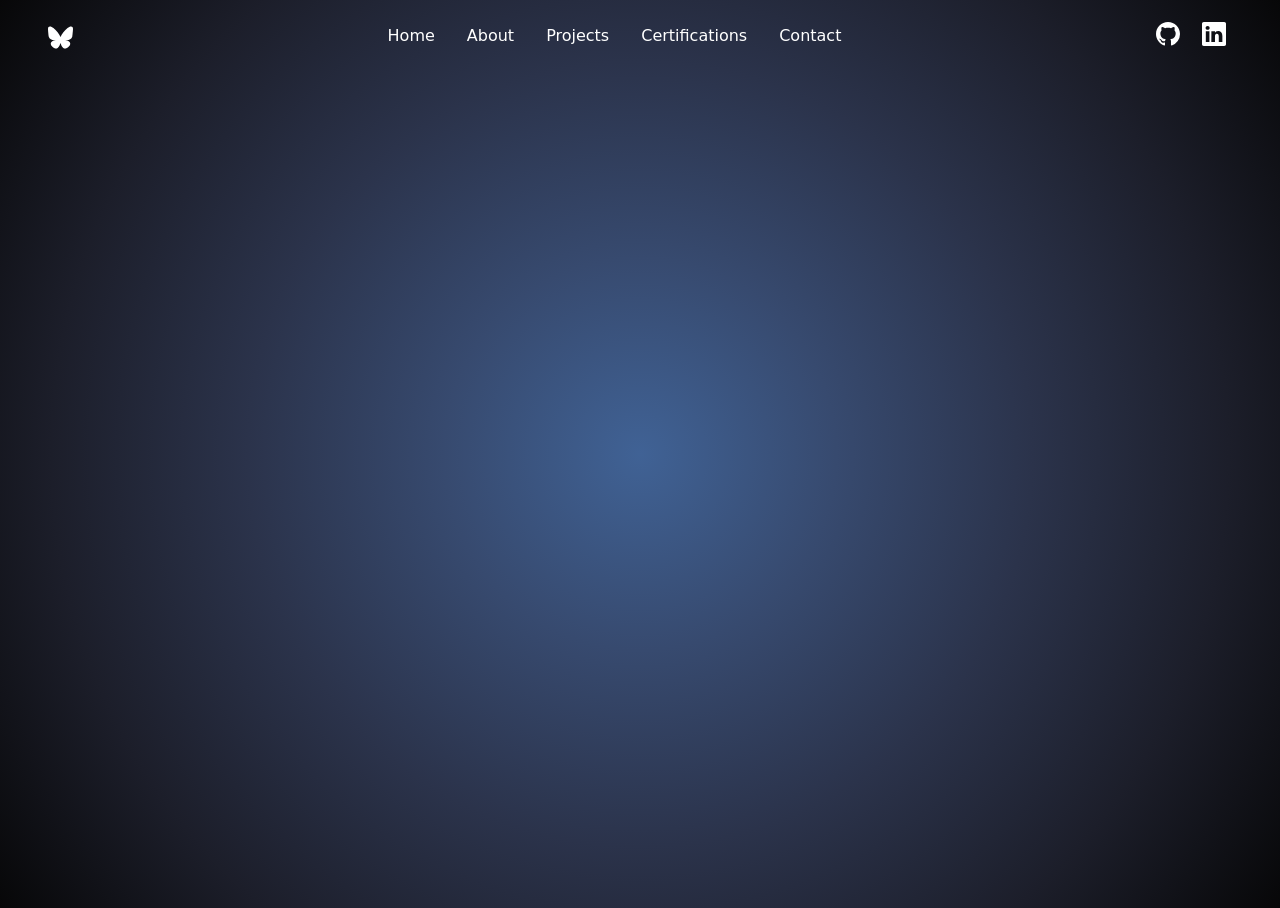
==== index.html @ 7c345d94 "created navbar" ====
<!DOCTYPE html>
<html lang="en">
<head>
    <meta charset="UTF-8">
    <meta name="viewport" content="width=device-width, initial-scale=1.0">
    <title>Personal Portfolio</title>
    <link href="https://cdn.jsdelivr.net/npm/bootstrap@5.3.8/dist/css/bootstrap.min.css" rel="stylesheet" integrity="sha384-sRIl4kxILFvY47J16cr9ZwB07vP4J8+LH7qKQnuqkuIAvNWLzeN8tE5YBujZqJLB" crossorigin="anonymous">
    <link rel="stylesheet" href="./css/styles.css">

    <link rel="preconnect" href="https://fonts.googleapis.com">
    <link rel="preconnect" href="https://fonts.gstatic.com" crossorigin>
    <link href="https://fonts.googleapis.com/css2?family=Playfair+Display:ital,wght@0,400..900;1,400..900&display=swap" rel="stylesheet">
</head>
<body>
    <!-- NAVBAR -->
    <nav class="navbar navbar-expand-lg sticky-top mt-1 mt-lg-2">
        <div class="container-fluid p-0">
            <a class="navbar-brand m-0 p-0 order-lg-1 butterfly-icon ms-3 ms-lg-5" href="index.html">
                <svg xmlns="http://www.w3.org/2000/svg" width="25" height="25" fill="currentColor" class="bi bi-bluesky icon" viewBox="0 0 16 16">
                    <path d="M3.468 1.948C5.303 3.325 7.276 6.118 8 7.616c.725-1.498 2.698-4.29 4.532-5.668C13.855.955 16 .186 16 2.632c0 .489-.28 4.105-.444 4.692-.572 2.04-2.653 2.561-4.504 2.246 3.236.551 4.06 2.375 2.281 4.2-3.376 3.464-4.852-.87-5.23-1.98-.07-.204-.103-.3-.103-.218 0-.081-.033.014-.102.218-.379 1.11-1.855 5.444-5.231 1.98-1.778-1.825-.955-3.65 2.28-4.2-1.85.315-3.932-.205-4.503-2.246C.28 6.737 0 3.12 0 2.632 0 .186 2.145.955 3.468 1.948"/>
                </svg>
            </a>

            <!-- navbar btn for mobile view -->
            <button class="navbar-toggler order-1 order-lg-0 border-0" type="button" data-bs-toggle="offcanvas" data-bs-target="#mobileNav" aria-controls="mobileNav" aria-label="Toggle navigation">
                <span class="navbar-toggler-icon"></span>
            </button>

            <div class="tabs order-lg-2 d-none d-lg-flex">
                <ul class="nav justify-content-center">
                    <li class="nav-item">
                        <a class="nav-link text-white" href="#">Home</a>
                    </li>
                    <li class="nav-item">
                        <a class="nav-link text-white" href="#about">About</a>
                    </li>
                    <li class="nav-item">
                        <a class="nav-link text-white" href="#project">Projects</a>
                    </li>
                    <li class="nav-item">
                        <a class="nav-link text-white" href="#contact">Certifications</a>
                    </li>
                    <li class="nav-item">
                        <a class="nav-link text-white" href="#contact">Contact</a>
                    </li>
                </ul>
            </div>

            <div class="socials-icon d-none d-lg-flex order-lg-3 me-5 gap-3">
                <a href="https://github.com/selfiirawan" class="navbar-brand m-0 p-0">
                    <svg xmlns="http://www.w3.org/2000/svg" width="30" height="30" fill="currentColor" class="bi bi-github icon" viewBox="0 0 20 20">
                            <path d="M8 0C3.58 0 0 3.58 0 8c0 3.54 2.29 6.53 5.47 7.59.4.07.55-.17.55-.38 0-.19-.01-.82-.01-1.49-2.01.37-2.53-.49-2.69-.94-.09-.23-.48-.94-.82-1.13-.28-.15-.68-.52-.01-.53.63-.01 1.08.58 1.23.82.72 1.21 1.87.87 2.33.66.07-.52.28-.87.51-1.07-1.78-.2-3.64-.89-3.64-3.95 0-.87.31-1.59.82-2.15-.08-.2-.36-1.02.08-2.12 0 0 .67-.21 2.2.82.64-.18 1.32-.27 2-.27s1.36.09 2 .27c1.53-1.04 2.2-.82 2.2-.82.44 1.1.16 1.92.08 2.12.51.56.82 1.27.82 2.15 0 3.07-1.87 3.75-3.65 3.95.29.25.54.73.54 1.48 0 1.07-.01 1.93-.01 2.2 0 .21.15.46.55.38A8.01 8.01 0 0 0 16 8c0-4.42-3.58-8-8-8"/>
                    </svg>
                </a>
                <a href="http://linkedin.com/in/selfi-ardi-irawan-1556332b1" class="navbar-brand m-0 p-0">
                    <svg xmlns="http://www.w3.org/2000/svg" width="30" height="30" fill="currentColor" class="bi bi-linkedin icon" viewBox="0 0 20 20">
                        <path d="M0 1.146C0 .513.526 0 1.175 0h13.65C15.474 0 16 .513 16 1.146v13.708c0 .633-.526 1.146-1.175 1.146H1.175C.526 16 0 15.487 0 14.854zm4.943 12.248V6.169H2.542v7.225zm-1.2-8.212c.837 0 1.358-.554 1.358-1.248-.015-.709-.52-1.248-1.342-1.248S2.4 3.226 2.4 3.934c0 .694.521 1.248 1.327 1.248zm4.908 8.212V9.359c0-.216.016-.432.08-.586.173-.431.568-.878 1.232-.878.869 0 1.216.662 1.216 1.634v3.865h2.401V9.25c0-2.22-1.184-3.252-2.764-3.252-1.274 0-1.845.7-2.165 1.193v.025h-.016l.016-.025V6.169h-2.4c.03.678 0 7.225 0 7.225z"/>
                    </svg>
                </a>
            </div>
        </div>
    </nav>

    <!-- mobile responsive nav -->
    <div class="container">
        <div class="offcanvas offcanvas-end " id="mobileNav" aria-labelledby="mobileNavLabel">
            <div class="offcanvas-body">
                <ul class="mobile-nav navbar-nav ms-2 mt-4">
                    <li class="nav-item">
                        <a href="#" class="nav-link">Home</a>
                    </li>
                    <li class="nav-item">
                        <a href="#about" class="nav-link">About</a>
                    </li>
                    <li class="nav-item">
                        <a href="#project" class="nav-link">Projects</a>
                    </li>
                    <li class="nav-item">
                        <a href="#certificates" class="nav-link">Certifications</a>
                    </li>
                    <li class="nav-item">
                        <a href="#contact" class="nav-link">Contact</a>
                    </li>
                </ul>

                <div class="socials-mobile ms-2 mt-4">
                    <a href="https://github.com/selfiirawan" class="navbar-brand m-0 p-0 me-2">
                        <svg xmlns="http://www.w3.org/2000/svg" width="30" height="30" fill="currentColor" class="bi bi-github icon" viewBox="0 0 20 20">
                                <path d="M8 0C3.58 0 0 3.58 0 8c0 3.54 2.29 6.53 5.47 7.59.4.07.55-.17.55-.38 0-.19-.01-.82-.01-1.49-2.01.37-2.53-.49-2.69-.94-.09-.23-.48-.94-.82-1.13-.28-.15-.68-.52-.01-.53.63-.01 1.08.58 1.23.82.72 1.21 1.87.87 2.33.66.07-.52.28-.87.51-1.07-1.78-.2-3.64-.89-3.64-3.95 0-.87.31-1.59.82-2.15-.08-.2-.36-1.02.08-2.12 0 0 .67-.21 2.2.82.64-.18 1.32-.27 2-.27s1.36.09 2 .27c1.53-1.04 2.2-.82 2.2-.82.44 1.1.16 1.92.08 2.12.51.56.82 1.27.82 2.15 0 3.07-1.87 3.75-3.65 3.95.29.25.54.73.54 1.48 0 1.07-.01 1.93-.01 2.2 0 .21.15.46.55.38A8.01 8.01 0 0 0 16 8c0-4.42-3.58-8-8-8"/>
                        </svg>
                    </a>
                    <a href="http://linkedin.com/in/selfi-ardi-irawan-1556332b1" class="navbar-brand m-0 p-0">
                        <svg xmlns="http://www.w3.org/2000/svg" width="30" height="30" fill="currentColor" class="bi bi-linkedin icon" viewBox="0 0 20 20">
                            <path d="M0 1.146C0 .513.526 0 1.175 0h13.65C15.474 0 16 .513 16 1.146v13.708c0 .633-.526 1.146-1.175 1.146H1.175C.526 16 0 15.487 0 14.854zm4.943 12.248V6.169H2.542v7.225zm-1.2-8.212c.837 0 1.358-.554 1.358-1.248-.015-.709-.52-1.248-1.342-1.248S2.4 3.226 2.4 3.934c0 .694.521 1.248 1.327 1.248zm4.908 8.212V9.359c0-.216.016-.432.08-.586.173-.431.568-.878 1.232-.878.869 0 1.216.662 1.216 1.634v3.865h2.401V9.25c0-2.22-1.184-3.252-2.764-3.252-1.274 0-1.845.7-2.165 1.193v.025h-.016l.016-.025V6.169h-2.4c.03.678 0 7.225 0 7.225z"/>
                        </svg>
                    </a>
                </div>
            </div>
        </div>
    </div>

    <script src="https://cdn.jsdelivr.net/npm/bootstrap@5.3.8/dist/js/bootstrap.bundle.min.js" integrity="sha384-FKyoEForCGlyvwx9Hj09JcYn3nv7wiPVlz7YYwJrWVcXK/BmnVDxM+D2scQbITxI" crossorigin="anonymous"></script>
</body>
</html>
---- css/styles.css ----
body {
    height: 100vh;
    margin: 0;
    background-image: radial-gradient(circle, #406295, #374a6f, #2b334b, #1c1e2a, #070708);
}

/* navbar */
.icon {
    color: white;
}

.offcanvas-end {
    width: 250px !important;
    background-color: rgba(223, 224, 228, 0);
}

.navbar-toggler:focus {
    box-shadow: none;
}

.mobile-nav {
    color: white;
}

.mobile-nav a:hover {
    display: inline-block;
    border-bottom: 1px solid white;
}

.mobile-nav, .socials-mobile, .icon, .offcanvas-body, .butterfly-icon, .socials-icon, .tabs, .butterfly-icon .navbar-brand, .socials-icon .navbar-brand{
    /* border: 1px solid white; */
}
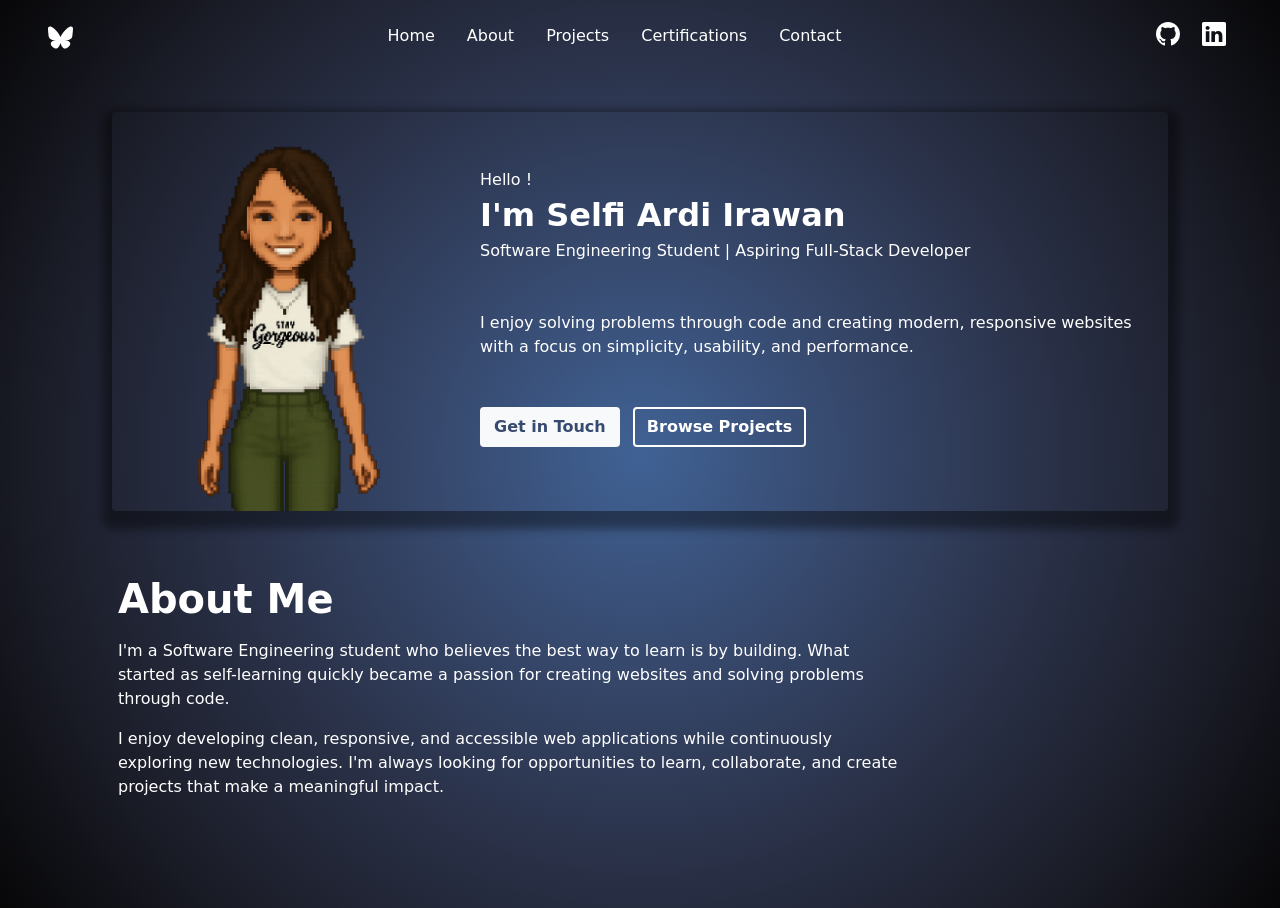
==== commit 2d09dffa: "completed hero section and starting about section" ====
--- a/index.html
+++ b/index.html
@@ -9,7 +9,7 @@
 
     <link rel="preconnect" href="https://fonts.googleapis.com">
     <link rel="preconnect" href="https://fonts.gstatic.com" crossorigin>
-    <link href="https://fonts.googleapis.com/css2?family=Playfair+Display:ital,wght@0,400..900;1,400..900&display=swap" rel="stylesheet">
+    <link href="https://fonts.googleapis.com/css2?family=Inter:ital,opsz,wght@0,14..32,100..900;1,14..32,100..900&family=Montserrat:ital,wght@0,100..900;1,100..900&family=Playfair+Display:ital,wght@0,400..900;1,400..900&display=swap" rel="stylesheet">
 </head>
 <body>
     <!-- NAVBAR -->
@@ -29,7 +29,7 @@
             <div class="tabs order-lg-2 d-none d-lg-flex">
                 <ul class="nav justify-content-center">
                     <li class="nav-item">
-                        <a class="nav-link text-white" href="#">Home</a>
+                        <a class="nav-link text-white" href="index.html">Home</a>
                     </li>
                     <li class="nav-item">
                         <a class="nav-link text-white" href="#about">About</a>
@@ -98,6 +98,46 @@
             </div>
         </div>
     </div>
+    <!-- END OF NAVBAR -->
+
+    <!-- HERO -->
+    <div class="container-fluid mt-4 mb-5">
+        <div class="row mx-3 hero-content mt-lg-5 rounded-1">
+            <div class="col-12 col-md-4 profile-pic d-flex justify-content-center pt-4">
+                <img src="./img/profile-pic.PNG" alt="profile img" width="150px">
+            </div>
+
+            <div class="col intro-description text-white d-inline-block align-content-center p-3">
+                <p class="mb-1 intro-hi">Hello !</p>
+                <h2 class="intro-title mb-1">I'm Selfi Ardi Irawan</h2>
+                <p class="intro-role mt-0 mb-4">Software Engineering Student | Aspiring Full-Stack Developer</p>
+                <p class="mt-4 mt-md-5">I enjoy solving problems through code and creating modern, responsive websites with a focus on simplicity, usability, and performance.</p>
+
+                <div class="mt-4 mb-2 mt-lg-5">
+                    <a class="btn btn-light border-2 me-2 rounded-1 contact-btn fw-bold" href="#contact" role="button">Get in Touch</a>
+                    <a class="btn btn-outline-dark text-white border-2 project-btn rounded-1 fw-bold" href="#project" role="button">Browse Projects</a>
+                </div>
+            </div>
+        </div>
+    </div>
+    <!-- END OF HERO -->
+
+    <!-- ABOUT ME -->
+    <section id="about">
+        <div class="container about-me text-white p-5 pt-3 ps-lg-5">
+            <h3 class="m-0 mb-3 fw-bold about-title">About Me</h3>
+            <div class="w-75 about-description">
+                <p>
+                    I'm a Software Engineering student who believes the best way to learn is by building. What started as 
+                    self-learning quickly became a passion for creating websites and solving problems through code.
+                </p>
+                <p>
+                    I enjoy developing clean, responsive, and accessible web applications while continuously exploring new technologies. 
+                    I'm always looking for opportunities to learn, collaborate, and create projects that make a meaningful impact.
+                </p>
+            </div>
+        </div>
+    </section>
 
     <script src="https://cdn.jsdelivr.net/npm/bootstrap@5.3.8/dist/js/bootstrap.bundle.min.js" integrity="sha384-FKyoEForCGlyvwx9Hj09JcYn3nv7wiPVlz7YYwJrWVcXK/BmnVDxM+D2scQbITxI" crossorigin="anonymous"></script>
 </body>
--- a/css/styles.css
+++ b/css/styles.css
@@ -1,5 +1,5 @@
 body {
-    height: 100vh;
+    min-height: 100vh;
     margin: 0;
     background-image: radial-gradient(circle, #406295, #374a6f, #2b334b, #1c1e2a, #070708);
 }
@@ -11,7 +11,7 @@
 
 .offcanvas-end {
     width: 250px !important;
-    background-color: rgba(223, 224, 228, 0);
+    background-color: rgba(32, 33, 37, 0.36);
 }
 
 .navbar-toggler:focus {
@@ -27,6 +27,71 @@
     border-bottom: 1px solid white;
 }
 
-.mobile-nav, .socials-mobile, .icon, .offcanvas-body, .butterfly-icon, .socials-icon, .tabs, .butterfly-icon .navbar-brand, .socials-icon .navbar-brand{
+/* hero */
+.hero-content {
+    box-shadow: 1px 8px 10px 10px rgba(0,0,0,0.4);
+}
+
+.intro-title {
+    font-weight: bold;
+}
+
+.project-btn {
+    border: 1px solid white;
+}
+
+.project-btn:hover {
+    background-color:#374a6f;
+    border: 1px solid #374a6f;
+    box-shadow: 0 4px 12px rgba(0,0,0,.2);
+}
+
+.contact-btn {
+    color: #374a6f;
+}
+
+.contact-btn:hover {
+    box-shadow: 0 4px 12px rgba(0,0,0,.2);
+}
+
+/* about */
+.about-title {
+    font-size: 30px;
+}
+
+/* Desktop view */
+@media (min-width:991px) {
+    /* hero */
+    .profile-pic img {
+        width: 250px;
+    }
+
+    .hero-content {
+        margin-left: 100px !important;
+        margin-right: 100px !important;
+    }
+
+    /* about */
+    .about-title {
+        font-size: 40px !important;
+    }
+}
+
+/* mobile view */
+@media (max-width:767px) {
+    .about-description {
+        width: 100% !important;
+    }
+}
+
+/* smaller mobile view (ip 14pm) */
+@media (max-width: 480px) {
+    .contact-btn {
+        margin-right: 3px !important;
+    }
+}
+
+.about-me {
     /* border: 1px solid white; */
-}+}
+
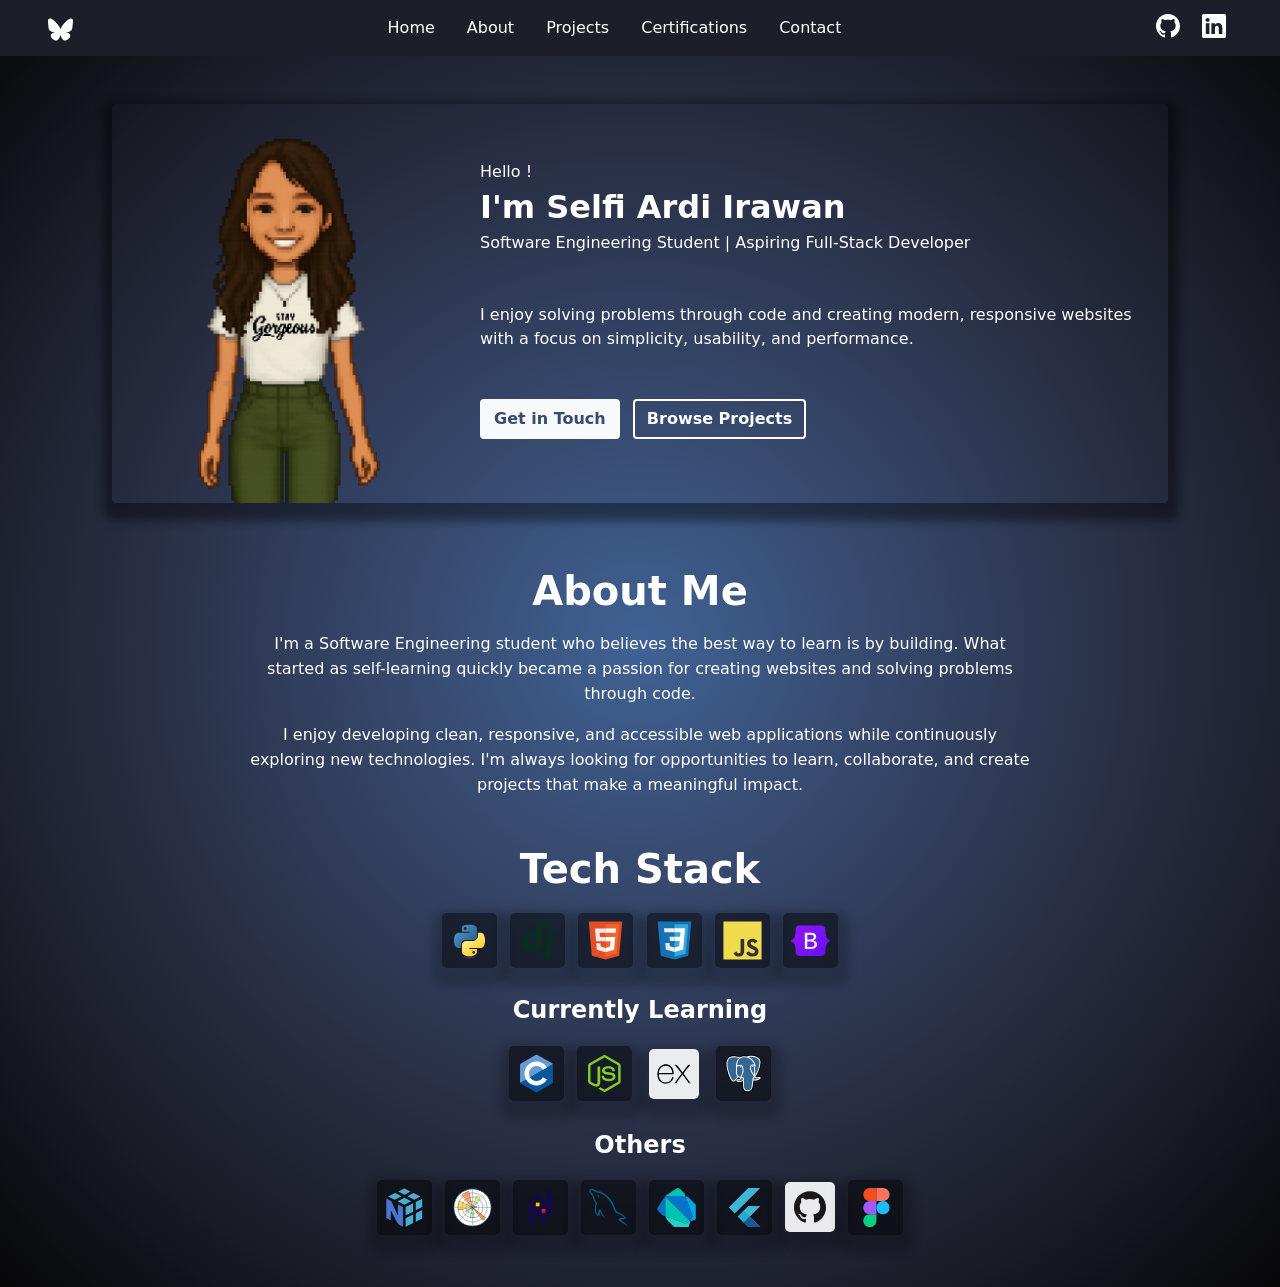
==== commit b14af9ff: "done about section" ====
--- a/index.html
+++ b/index.html
@@ -13,7 +13,7 @@
 </head>
 <body>
     <!-- NAVBAR -->
-    <nav class="navbar navbar-expand-lg sticky-top mt-1 mt-lg-2">
+    <nav class="navbar navbar-expand-lg sticky-top">
         <div class="container-fluid p-0">
             <a class="navbar-brand m-0 p-0 order-lg-1 butterfly-icon ms-3 ms-lg-5" href="index.html">
                 <svg xmlns="http://www.w3.org/2000/svg" width="25" height="25" fill="currentColor" class="bi bi-bluesky icon" viewBox="0 0 16 16">
@@ -125,8 +125,9 @@
     <!-- ABOUT ME -->
     <section id="about">
         <div class="container about-me text-white p-5 pt-3 ps-lg-5">
+            <!-- About Me -->
             <h3 class="m-0 mb-3 fw-bold about-title">About Me</h3>
-            <div class="w-75 about-description">
+            <div class="about-description">
                 <p>
                     I'm a Software Engineering student who believes the best way to learn is by building. What started as 
                     self-learning quickly became a passion for creating websites and solving problems through code.
@@ -136,6 +137,33 @@
                     I'm always looking for opportunities to learn, collaborate, and create projects that make a meaningful impact.
                 </p>
             </div>
+
+            <!-- Tech Stack -->
+            <h3 class="fw-bold tech-title mt-5 mb-3">Tech Stack</h3>
+            <img src="./img/Python.svg" alt="python" width="55px" class="tech-icon p-2 m-1">
+            <img src="./img/Django.svg" alt="django" width="55px" class="tech-icon p-2 m-1">
+            <img src="./img/HTML5.svg" alt="html" width="55px" class="tech-icon p-2 m-1">
+            <img src="./img/CSS3.svg" alt="css" width="55px" class="tech-icon p-2 m-1">
+            <img src="./img/JavaScript.svg" alt="javascript" width="55px" class="tech-icon p-2 m-1">
+            <img src="./img/Bootstrap.svg" alt="bootstrap" width="55px" class="tech-icon p-2 m-1">
+
+            <!-- Currently Learning -->
+            <h4 class="fw-bold mt-4 mb-3">Currently Learning</h4>
+            <img src="./img/C.svg" alt="C" width="55px" class="tech-icon p-2 m-1">
+            <img src="./img/Node.js.svg" alt="nodeJS" width="55px" class="tech-icon p-2 m-1">
+            <img src="./img/Express.svg" alt="express" width="50px" class="tech-icon p-2 m-2 express">
+            <img src="./img/PostgresSQL.svg" alt="postgresql" width="55px" class="tech-icon p-2 m-1">
+
+            <!-- Others -->
+            <h4 class="fw-bold mt-4 mb-3">Others</h4>
+            <img src="./img/NumPy.svg" alt="NumPy" width="55px" class="tech-icon p-2 m-1">
+            <img src="./img/Matplotlib.svg" alt="Matplotlib" width="55px" class="tech-icon p-2 m-1">
+            <img src="./img/Pandas.svg" alt="Pandas" width="55px" class="tech-icon p-2 m-1">
+            <img src="./img/MySQL.svg" alt="MySQL" width="55px" class="tech-icon p-2 m-1">
+            <img src="./img/Dart.svg" alt="Dart" width="55px" class="tech-icon p-2 m-1">
+            <img src="./img/Flutter.svg" alt="Flutter" width="55px" class="tech-icon p-2 m-1">
+            <img src="./img/GitHub.svg" alt="Github" width="50px" class="tech-icon p-2 m-1 github">
+            <img src="./img/Figma.svg" alt="Figma" width="55px" class="tech-icon p-2 m-1">
         </div>
     </section>
 
--- a/css/styles.css
+++ b/css/styles.css
@@ -5,6 +5,10 @@
 }
 
 /* navbar */
+.navbar {
+    background-color: #1c1e2a;
+}
+
 .icon {
     color: white;
 }
@@ -55,8 +59,23 @@
 }
 
 /* about */
-.about-title {
+.about-title, .tech-title {
     font-size: 30px;
+}
+
+.about-me {
+    text-align: center;
+}
+
+.tech-icon {
+    box-shadow: 1px 8px 10px 10px rgba(0,0,0,0.2);
+    background-color: rgba(0,0,0,0.5);
+    border-radius: 5px;
+    /* border: 1px solid; */
+}
+
+.express, .github {
+    background-color: rgba(255, 255, 255, 0.904);
 }
 
 /* Desktop view */
@@ -72,8 +91,14 @@
     }
 
     /* about */
-    .about-title {
+    .about-title, .tech-title {
         font-size: 40px !important;
+    }
+
+    .about-description {
+        width: 75%;
+        margin: 0 auto;
+        line-height: 25px;
     }
 }
 
@@ -89,9 +114,4 @@
     .contact-btn {
         margin-right: 3px !important;
     }
-}
-
-.about-me {
-    /* border: 1px solid white; */
-}
-
+}
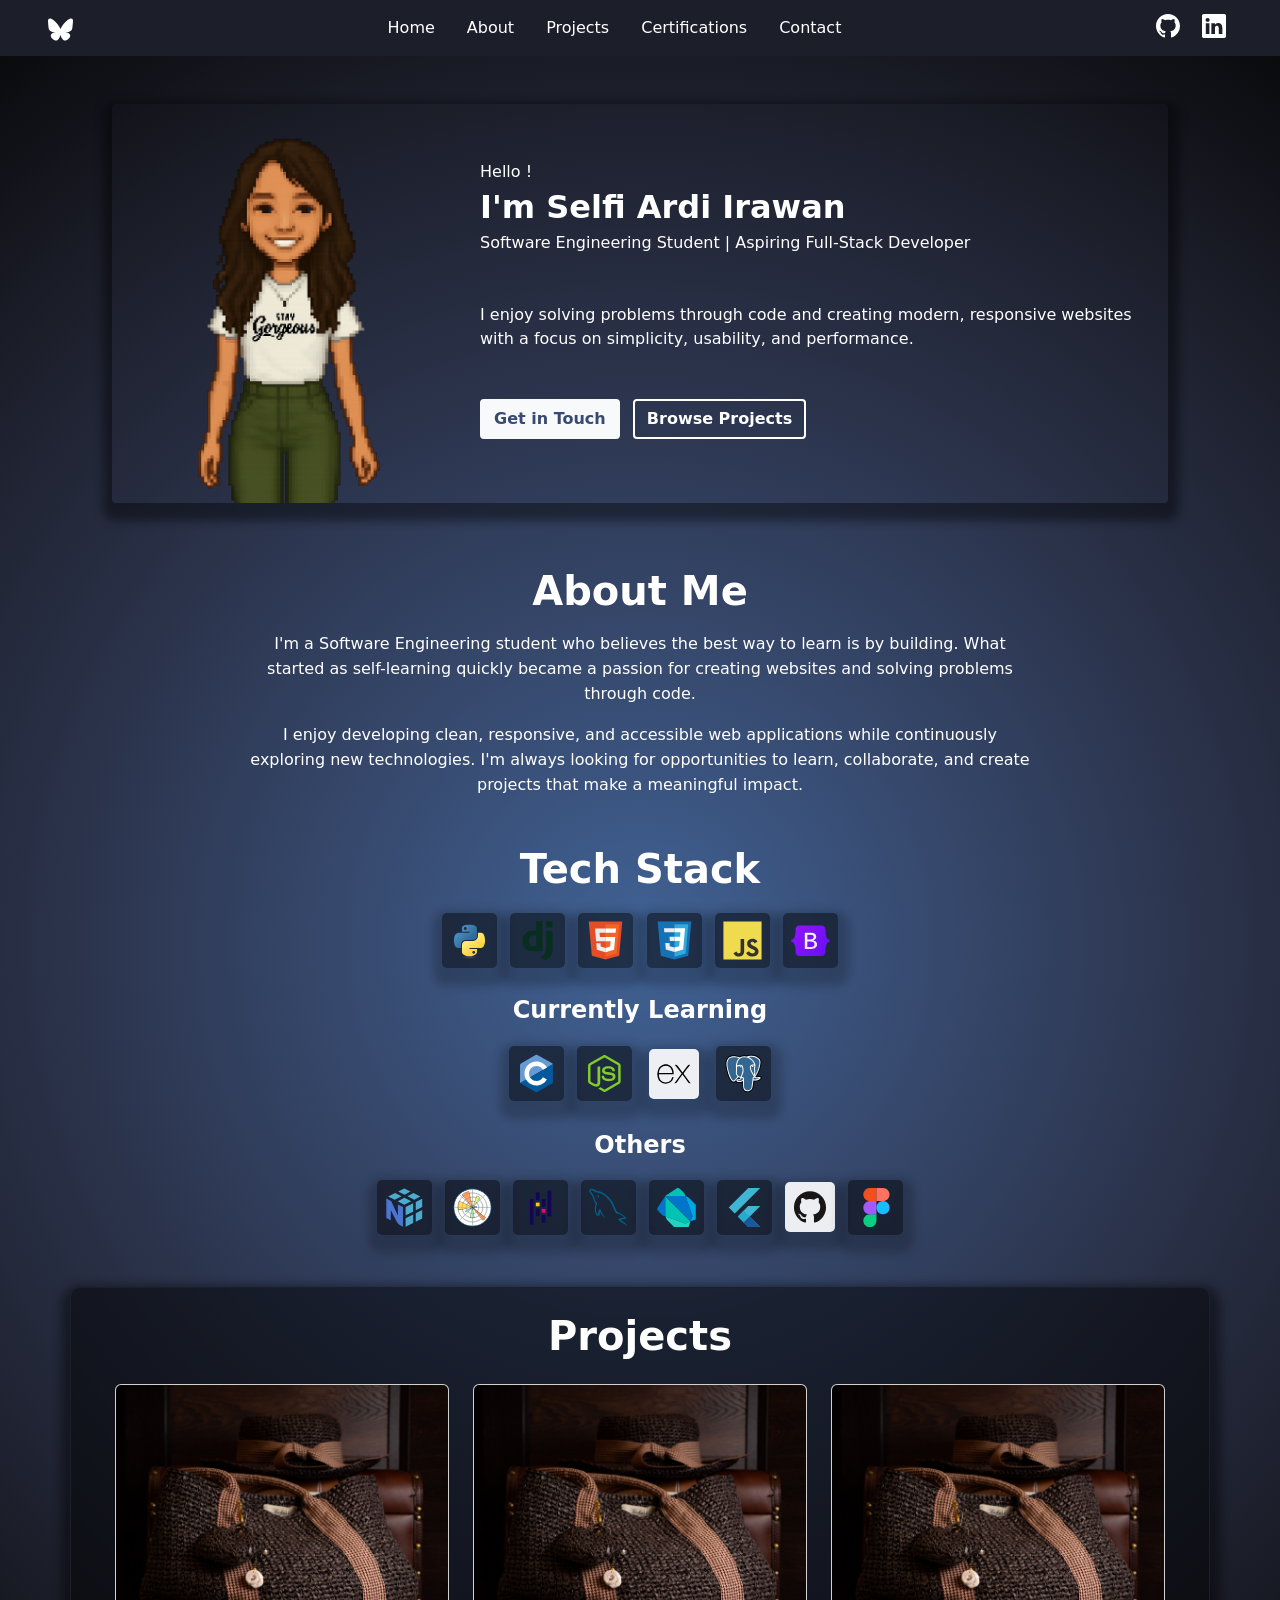
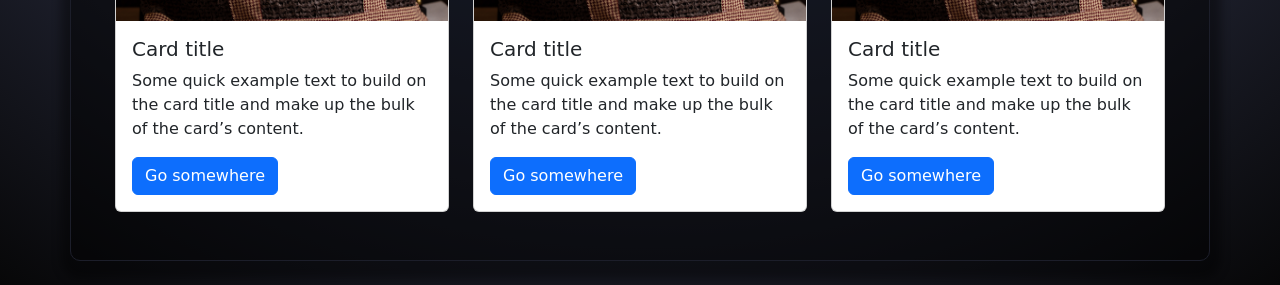
==== commit 7327c9c4: "started projects section" ====
--- a/index.html
+++ b/index.html
@@ -29,7 +29,7 @@
             <div class="tabs order-lg-2 d-none d-lg-flex">
                 <ul class="nav justify-content-center">
                     <li class="nav-item">
-                        <a class="nav-link text-white" href="index.html">Home</a>
+                        <a class="nav-link text-white" href="#">Home</a>
                     </li>
                     <li class="nav-item">
                         <a class="nav-link text-white" href="#about">About</a>
@@ -166,6 +166,49 @@
             <img src="./img/Figma.svg" alt="Figma" width="55px" class="tech-icon p-2 m-1">
         </div>
     </section>
+    <!-- END OF ABOUT ME -->
+
+    <!-- PROJECTS -->
+    <section id="project">
+        <div class="container text-white p-4 pt-2 pt-md-4 mb-4 pb-md-5 mb-4">
+            <h3 class="fw-bold mb-4">Projects</h3>
+            <div class="project-card row row-cols-1 row-cols-md-3 g-4 mx-md-2">
+                <div class="col">
+                    <div class="card h-100">
+                        <img src="./img/bag.jpg" class="card-img-top" alt="...">
+                        <div class="card-body">
+                            <h5 class="card-title">Card title</h5>
+                            <p class="card-text">Some quick example text to build on the card title and make up the bulk of the card’s content.</p>
+                            <a href="#" class="btn btn-primary">Go somewhere</a>
+                        </div>
+                    </div>
+                </div>
+
+                <!-- TEST -->
+                <div class="col">
+                    <div class="card h-100">
+                        <img src="./img/bag.jpg" class="card-img-top" alt="...">
+                        <div class="card-body">
+                            <h5 class="card-title">Card title</h5>
+                            <p class="card-text">Some quick example text to build on the card title and make up the bulk of the card’s content.</p>
+                            <a href="#" class="btn btn-primary">Go somewhere</a>
+                        </div>
+                    </div>
+                </div>
+
+                <div class="col">
+                    <div class="card h-100">
+                        <img src="./img/bag.jpg" class="card-img-top" alt="...">
+                        <div class="card-body">
+                            <h5 class="card-title">Card title</h5>
+                            <p class="card-text">Some quick example text to build on the card title and make up the bulk of the card’s content.</p>
+                            <a href="#" class="btn btn-primary">Go somewhere</a>
+                        </div>
+                    </div>
+                </div>
+            </div>
+        </div>
+    </section>
 
     <script src="https://cdn.jsdelivr.net/npm/bootstrap@5.3.8/dist/js/bootstrap.bundle.min.js" integrity="sha384-FKyoEForCGlyvwx9Hj09JcYn3nv7wiPVlz7YYwJrWVcXK/BmnVDxM+D2scQbITxI" crossorigin="anonymous"></script>
 </body>
--- a/css/styles.css
+++ b/css/styles.css
@@ -2,6 +2,11 @@
     min-height: 100vh;
     margin: 0;
     background-image: radial-gradient(circle, #406295, #374a6f, #2b334b, #1c1e2a, #070708);
+}
+
+h3 {
+    font-size: 30px;
+    text-align: center;
 }
 
 /* navbar */
@@ -59,10 +64,6 @@
 }
 
 /* about */
-.about-title, .tech-title {
-    font-size: 30px;
-}
-
 .about-me {
     text-align: center;
 }
@@ -80,6 +81,9 @@
 
 /* Desktop view */
 @media (min-width:991px) {
+    h3 {
+        font-size: 40px !important;
+    }
     /* hero */
     .profile-pic img {
         width: 250px;
@@ -91,10 +95,6 @@
     }
 
     /* about */
-    .about-title, .tech-title {
-        font-size: 40px !important;
-    }
-
     .about-description {
         width: 75%;
         margin: 0 auto;
@@ -114,4 +114,21 @@
     .contact-btn {
         margin-right: 3px !important;
     }
+}
+
+/* project */
+#project .container {
+    /* border: 1px solid white; */
+    background-color: rgba(0,0,0,0.5);
+    border-radius: 10px;
+    box-shadow: 1px 8px 10px 10px rgba(0,0,0,0.4);
+    border: 1px solid #1c1e2a;
+}
+
+#project .card {
+    transition: transform 0.3s ease;
+}
+
+#project .card:hover {
+    transform: translateY(-6px);
 }
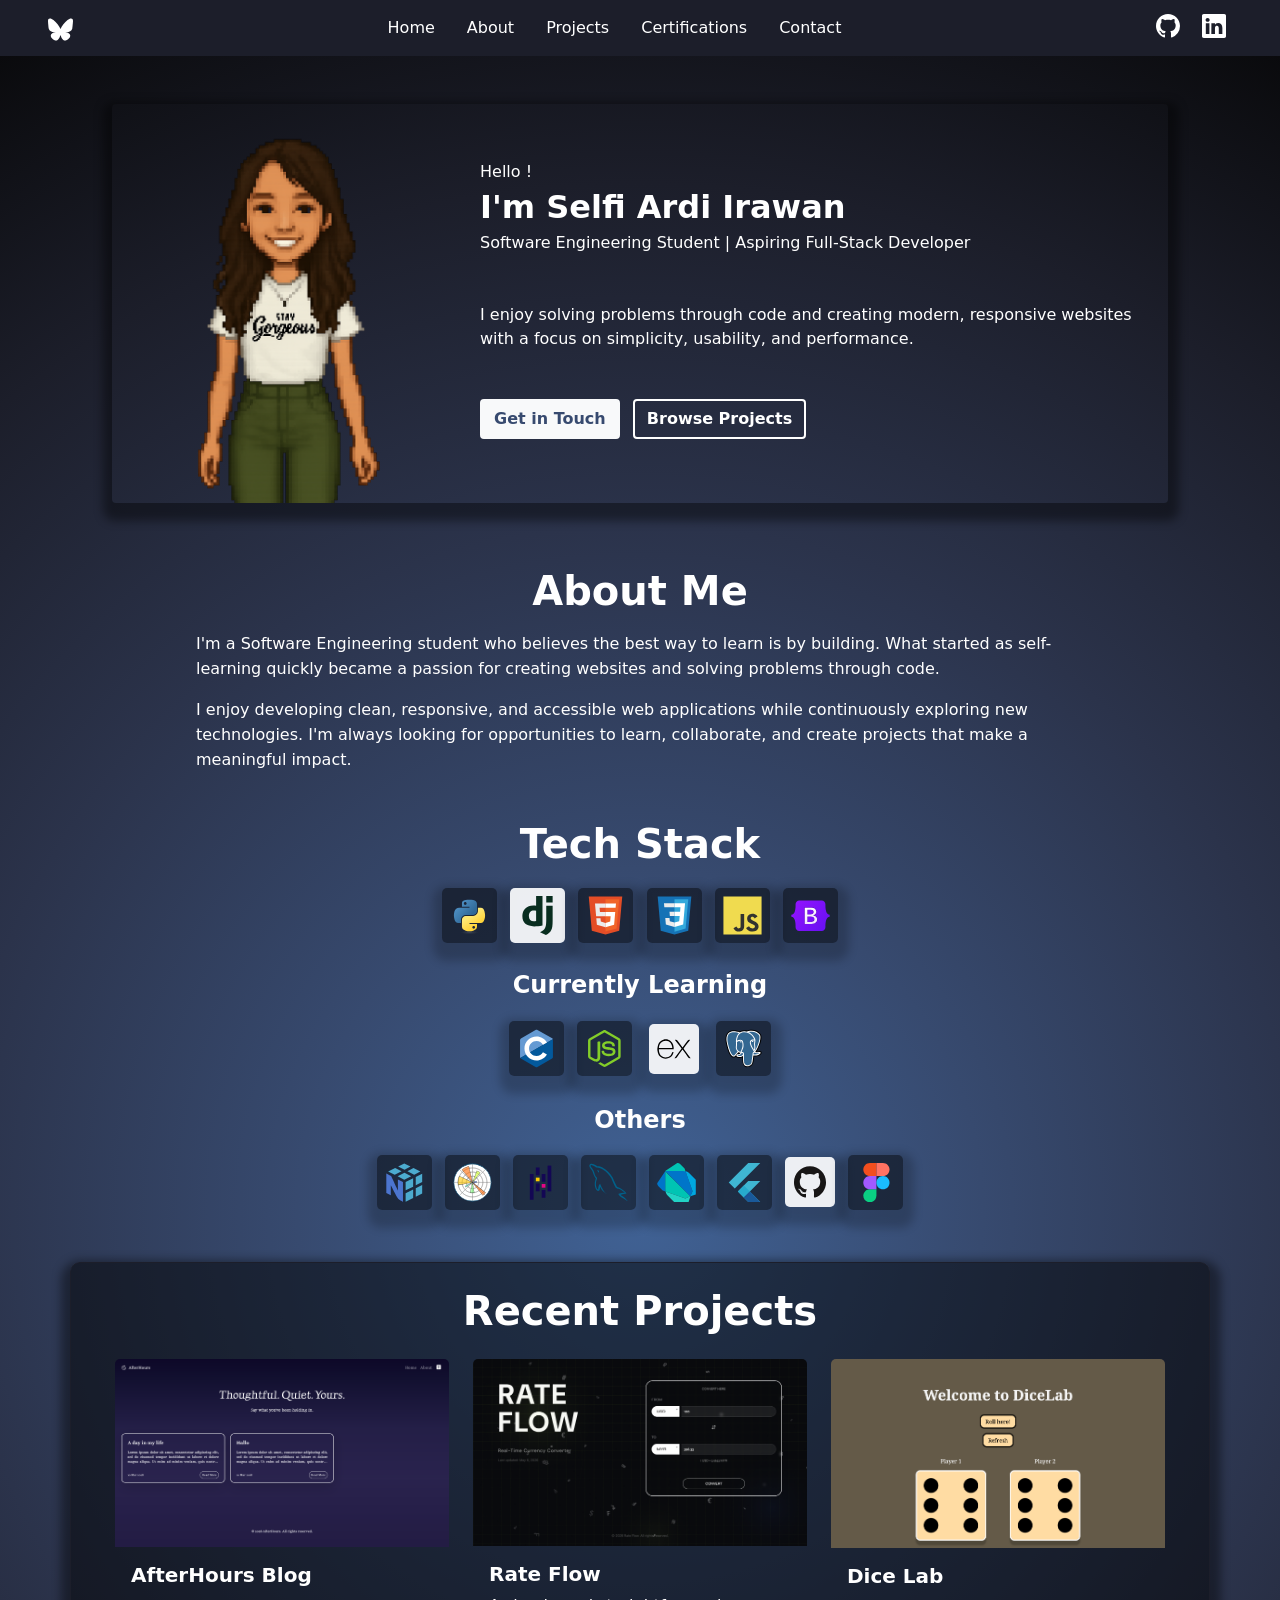
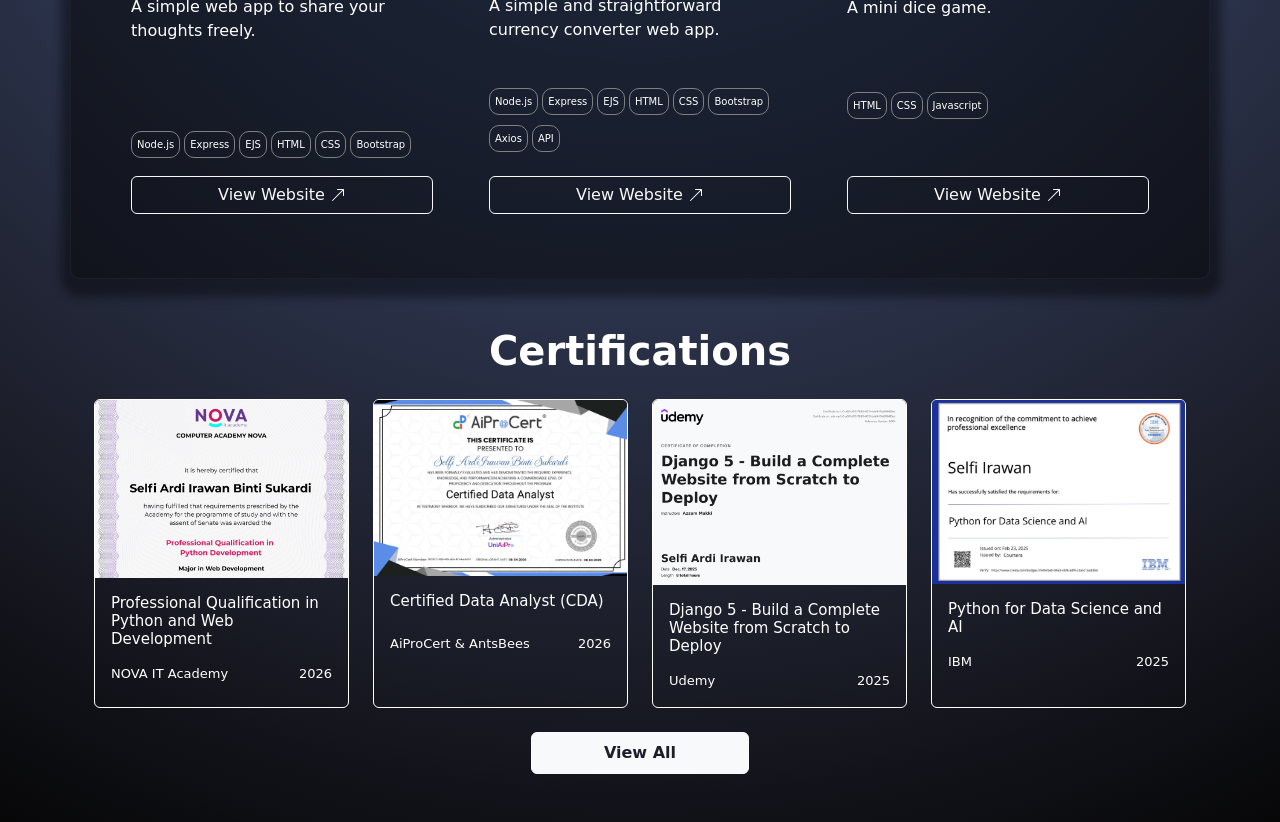
==== commit d9e57f99: "created certifications section" ====
--- a/index.html
+++ b/index.html
@@ -38,7 +38,7 @@
                         <a class="nav-link text-white" href="#project">Projects</a>
                     </li>
                     <li class="nav-item">
-                        <a class="nav-link text-white" href="#contact">Certifications</a>
+                        <a class="nav-link text-white" href="#certificates">Certifications</a>
                     </li>
                     <li class="nav-item">
                         <a class="nav-link text-white" href="#contact">Contact</a>
@@ -120,11 +120,10 @@
             </div>
         </div>
     </div>
-    <!-- END OF HERO -->
 
     <!-- ABOUT ME -->
     <section id="about">
-        <div class="container about-me text-white p-5 pt-3 ps-lg-5">
+        <div class="container-fluid about-me text-white p-5 pt-3 ps-lg-5">
             <!-- About Me -->
             <h3 class="m-0 mb-3 fw-bold about-title">About Me</h3>
             <div class="about-description">
@@ -141,7 +140,7 @@
             <!-- Tech Stack -->
             <h3 class="fw-bold tech-title mt-5 mb-3">Tech Stack</h3>
             <img src="./img/Python.svg" alt="python" width="55px" class="tech-icon p-2 m-1">
-            <img src="./img/Django.svg" alt="django" width="55px" class="tech-icon p-2 m-1">
+            <img src="./img/Django.svg" alt="django" width="55px" class="tech-icon p-2 m-1 django">
             <img src="./img/HTML5.svg" alt="html" width="55px" class="tech-icon p-2 m-1">
             <img src="./img/CSS3.svg" alt="css" width="55px" class="tech-icon p-2 m-1">
             <img src="./img/JavaScript.svg" alt="javascript" width="55px" class="tech-icon p-2 m-1">
@@ -166,46 +165,162 @@
             <img src="./img/Figma.svg" alt="Figma" width="55px" class="tech-icon p-2 m-1">
         </div>
     </section>
-    <!-- END OF ABOUT ME -->
 
     <!-- PROJECTS -->
     <section id="project">
-        <div class="container text-white p-4 pt-2 pt-md-4 mb-4 pb-md-5 mb-4">
-            <h3 class="fw-bold mb-4">Projects</h3>
-            <div class="project-card row row-cols-1 row-cols-md-3 g-4 mx-md-2">
-                <div class="col">
-                    <div class="card h-100">
-                        <img src="./img/bag.jpg" class="card-img-top" alt="...">
-                        <div class="card-body">
-                            <h5 class="card-title">Card title</h5>
-                            <p class="card-text">Some quick example text to build on the card title and make up the bulk of the card’s content.</p>
-                            <a href="#" class="btn btn-primary">Go somewhere</a>
+        <div class="container text-white p-4 pt-2 pt-md-4 mb-4 pb-md-5">
+            <h3 class="fw-bold mb-4">Recent Projects</h3>
+            <div class="row row-cols-1 row-cols-md-3 g-4 mx-md-2">
+                <div class="col">
+                    <div class="card h-100 border-0">
+                        <img src="./img/afterhours.png" class="card-img-top" alt="...">
+                        <div class="card-body d-flex flex-column">
+                            <h5 class="card-title fw-bold">AfterHours Blog</h5>
+                            <p class="card-text">A simple web app to share your thoughts freely.</p>
+
+                            <div class="d-flex project-tech mt-md-5 mb-md-2">
+                                <p>Node.js</p>
+                                <p>Express</p>
+                                <p>EJS</p>
+                                <p>HTML</p>
+                                <p>CSS</p>
+                                <p>Bootstrap</p>
+                            </div>
+
+                            <a href="https://after-hours-blog.onrender.com/" class="btn btn-outline-light mt-auto w-100">View Website
+                                <svg xmlns="http://www.w3.org/2000/svg" width="16" height="16" fill="currentColor" class="bi bi-arrow-up-right" viewBox="0 0 16 16">
+                                    <path fill-rule="evenodd" d="M14 2.5a.5.5 0 0 0-.5-.5h-6a.5.5 0 0 0 0 1h4.793L2.146 13.146a.5.5 0 0 0 .708.708L13 3.707V8.5a.5.5 0 0 0 1 0z"/>
+                                </svg>
+                            </a>
                         </div>
                     </div>
                 </div>
 
-                <!-- TEST -->
-                <div class="col">
-                    <div class="card h-100">
-                        <img src="./img/bag.jpg" class="card-img-top" alt="...">
-                        <div class="card-body">
-                            <h5 class="card-title">Card title</h5>
-                            <p class="card-text">Some quick example text to build on the card title and make up the bulk of the card’s content.</p>
-                            <a href="#" class="btn btn-primary">Go somewhere</a>
+                <div class="col">
+                    <div class="card h-100 border-0">
+                        <img src="./img/rate-flow.png" class="card-img-top" alt="...">
+                        <div class="card-body d-flex flex-column">
+                            <h5 class="card-title fw-bold">Rate Flow</h5>
+                            <p class="card-text">A simple and straightforward currency converter web app.</p>
+
+                            <div class="d-flex project-tech flex-wrap mb-md-2 mt-auto">
+                                <p>Node.js</p>
+                                <p>Express</p>
+                                <p>EJS</p>
+                                <p>HTML</p>
+                                <p>CSS</p>
+                                <p>Bootstrap</p>
+                                <p>Axios</p>
+                                <p>API</p>
+                            </div>
+
+                            <a href="https://rate-flow-mh05.onrender.com/" class="btn btn-outline-light mt-auto w-100">View Website
+                                <svg xmlns="http://www.w3.org/2000/svg" width="16" height="16" fill="currentColor" class="bi bi-arrow-up-right" viewBox="0 0 16 16">
+                                    <path fill-rule="evenodd" d="M14 2.5a.5.5 0 0 0-.5-.5h-6a.5.5 0 0 0 0 1h4.793L2.146 13.146a.5.5 0 0 0 .708.708L13 3.707V8.5a.5.5 0 0 0 1 0z"/>
+                                </svg>
+                            </a>
                         </div>
                     </div>
                 </div>
 
                 <div class="col">
-                    <div class="card h-100">
-                        <img src="./img/bag.jpg" class="card-img-top" alt="...">
-                        <div class="card-body">
-                            <h5 class="card-title">Card title</h5>
-                            <p class="card-text">Some quick example text to build on the card title and make up the bulk of the card’s content.</p>
-                            <a href="#" class="btn btn-primary">Go somewhere</a>
+                    <div class="card h-100 border-0">
+                        <img src="./img/dice-lab.png" class="card-img-top" alt="...">
+                        <div class="card-body d-flex flex-column">
+                            <h5 class="card-title fw-bold">Dice Lab</h5>
+                            <p class="card-text mb-md-5">A mini dice game.</p>
+
+                            <div class="d-flex project-tech flex-wrap mt-md-4">
+                                <p>HTML</p>
+                                <p>CSS</p>
+                                <p>Javascript</p>
+                            </div>
+
+                            <a href="https://selfiirawan.github.io/dice-lab-game/" class="btn btn-outline-light mt-auto w-100">View Website
+                                <svg xmlns="http://www.w3.org/2000/svg" width="16" height="16" fill="currentColor" class="bi bi-arrow-up-right" viewBox="0 0 16 16">
+                                    <path fill-rule="evenodd" d="M14 2.5a.5.5 0 0 0-.5-.5h-6a.5.5 0 0 0 0 1h4.793L2.146 13.146a.5.5 0 0 0 .708.708L13 3.707V8.5a.5.5 0 0 0 1 0z"/>
+                                </svg>
+                            </a>
                         </div>
                     </div>
                 </div>
+            </div>
+        </div>
+    </section>
+
+    <!-- CERTIFICATIONS -->
+    <section id="certificates">
+        <div class="container text-white my-4 p-4">
+            <h3 class="fw-bold mb-4">Certifications</h3>
+
+            <div class="row row-cols-2 row-cols-md-4 mb-4 g-4">
+                <div class="col">
+                    <a href="https://drive.google.com/file/d/105jsJ8Mq9yqiCb1q1LzJb3sod3GCn0dw/view" class="text-decoration-none text-white">
+                        <div class="card h-100">
+                            <img src="./img/nova.png" class="card-img-top" alt="nova cert">
+                            <div class="card-body">
+                                <h5 class="card-title">Professional Qualification in Python and Web Development</h5>
+                                
+                                <div class="card-detail d-md-flex justify-content-between mt-md-3">
+                                    <p class="card-text">NOVA IT Academy</p>
+                                    <p class="card-text">2026</p>
+                                </div>
+                            </div>
+                        </div>
+                    </a>
+                </div>
+
+                <div class="col">
+                    <a href="https://credsverse.com/credentials/f6028c7c-340b-440e-a65a-4b1e4ae5e9a7?preview=1" class="text-decoration-none text-white">
+                        <div class="card h-100">
+                            <img src="./img/ai-pro.png" class="card-img-top" alt="ai pro cert">
+                            <div class="card-body">
+                                <h5 class="card-title">Certified Data Analyst (CDA)</h5>
+                                
+                                <div class="card-detail d-md-flex justify-content-between mt-4">
+                                    <p class="card-text">AiProCert & AntsBees</p>
+                                    <p class="card-text">2026</p>
+                                </div>
+                            </div>
+                        </div>
+                    </a>
+                </div>
+
+                <div class="col">
+                    <a href="https://www.udemy.com/certificate/UC-a601d0f3-7892-4613-bde9-f3fa899413ed/" class="text-decoration-none text-white">
+                        <div class="card h-100">
+                            <img src="./img/udemy.png" class="card-img-top" alt="udemy cert">
+                            <div class="card-body">
+                                <h5 class="card-title">Django 5 - Build a Complete Website from Scratch to Deploy</h5>
+                                
+                                <div class="card-detail d-md-flex justify-content-between mt-md-3">
+                                    <p class="card-text">Udemy</p>
+                                    <p class="card-text">2025</p>
+                                </div>
+                            </div>
+                        </div>
+                    </a>
+                </div>
+
+                <div class="col">
+                    <a href="https://www.credly.com/badges/794945e0-9463-4bf8-a8f0-c2a5c16a83bb/linked_in_profile" class="text-decoration-none text-white">
+                        <div class="card h-100">
+                            <img src="./img/ibm.png" class="card-img-top" alt="ibm cert">
+                            <div class="card-body">
+                                <h5 class="card-title">Python for Data Science and AI</h5>
+                                
+                                <div class="card-detail d-md-flex justify-content-between mt-5 mt-md-3">
+                                    <p class="card-text">IBM</p>
+                                    <p class="card-text">2025</p>
+                                </div>
+                            </div>
+                        </div>
+                    </a>
+                </div>
+            </div>
+
+            <div class="d-flex justify-content-center m-0">
+                <a class="cert-btn btn p-2 btn-light fw-bold" href="#" role="button">View All</a>
             </div>
         </div>
     </section>
--- a/css/styles.css
+++ b/css/styles.css
@@ -66,6 +66,10 @@
 /* about */
 .about-me {
     text-align: center;
+}
+
+.about-description {
+    text-align: left;
 }
 
 .tech-icon {
@@ -75,8 +79,69 @@
     /* border: 1px solid; */
 }
 
-.express, .github {
+.express, .github, .django {
     background-color: rgba(255, 255, 255, 0.904);
+}
+
+/* project */
+#project .container {
+    /* border: 1px solid white; */
+    background-color: rgba(0,0,0,0.5);
+    border-radius: 10px;
+    box-shadow: 1px 8px 10px 10px rgba(0,0,0,0.4);
+    border: 1px solid #1c1e2a;
+}
+
+#project .card {
+    transition: transform 0.3s ease;
+    background-color: transparent;
+    color: white;
+    /* border: 1px solid white; */
+}
+
+#project .card:hover {
+    transform: translateY(-6px);
+}
+
+.project-tech p {
+    border: 1px solid gray;
+    border-radius: 10px;
+    font-size: 11px;
+    padding: 5px;
+    margin-right: 4px;
+    margin-top: 0;
+    margin-bottom: 10px;
+}
+
+#project .card-text {
+    margin-bottom: 40px;
+}
+
+/* certificates */
+#certificates .container {
+    /* border: 1px solid white; */
+}
+
+#certificates .card {
+    transition: transform 0.3s ease;
+    background-color: transparent;
+    color: white;
+    border: 1px solid white;
+}
+
+#certificates .card:hover {
+    transform: translateY(-6px);
+}
+
+#certificates .card-title {
+    font-size: 13px;
+}
+
+.card-detail p {
+    /* border: 1px solid white; */
+    margin: 0;
+    padding: 0;
+    font-size: 11px;
 }
 
 /* Desktop view */
@@ -100,6 +165,24 @@
         margin: 0 auto;
         line-height: 25px;
     }
+
+    /* project */
+    .project-tech p {
+        font-size: 10px;
+    }
+
+    /* certificates */
+    .card-detail p {
+        font-size: 13px !important;
+    }
+
+    #certificates .card-title {
+    font-size: 15px !important;
+    }
+
+    #certificates .btn {
+        width: 20%;
+    }
 }
 
 /* mobile view */
@@ -116,19 +199,12 @@
     }
 }
 
-/* project */
-#project .container {
-    /* border: 1px solid white; */
-    background-color: rgba(0,0,0,0.5);
-    border-radius: 10px;
-    box-shadow: 1px 8px 10px 10px rgba(0,0,0,0.4);
-    border: 1px solid #1c1e2a;
-}
-
-#project .card {
-    transition: transform 0.3s ease;
-}
-
-#project .card:hover {
-    transform: translateY(-6px);
+.cert-btn {
+    color: #1c1e2a;
+    width: 30%;
+}
+
+.cert-btn:hover {
+    background-color: #1c1e2a;
+    color: white;
 }
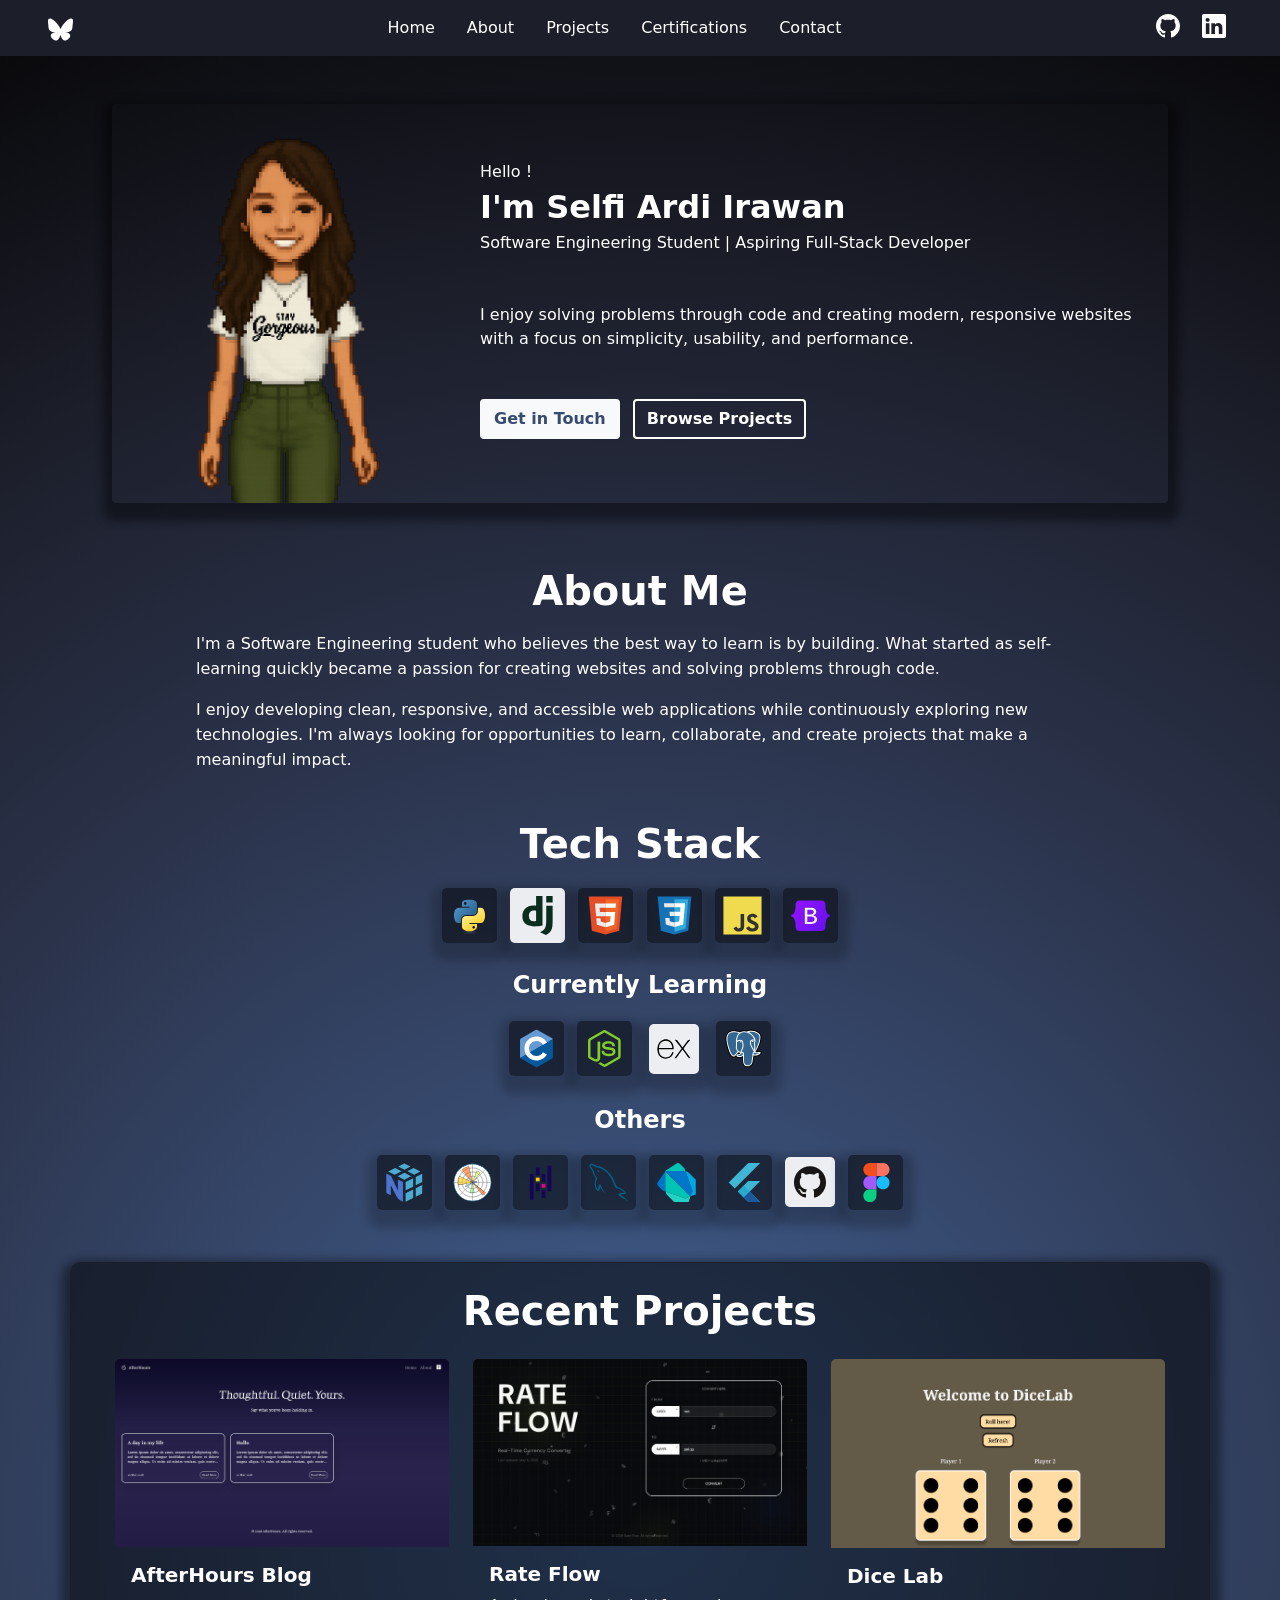
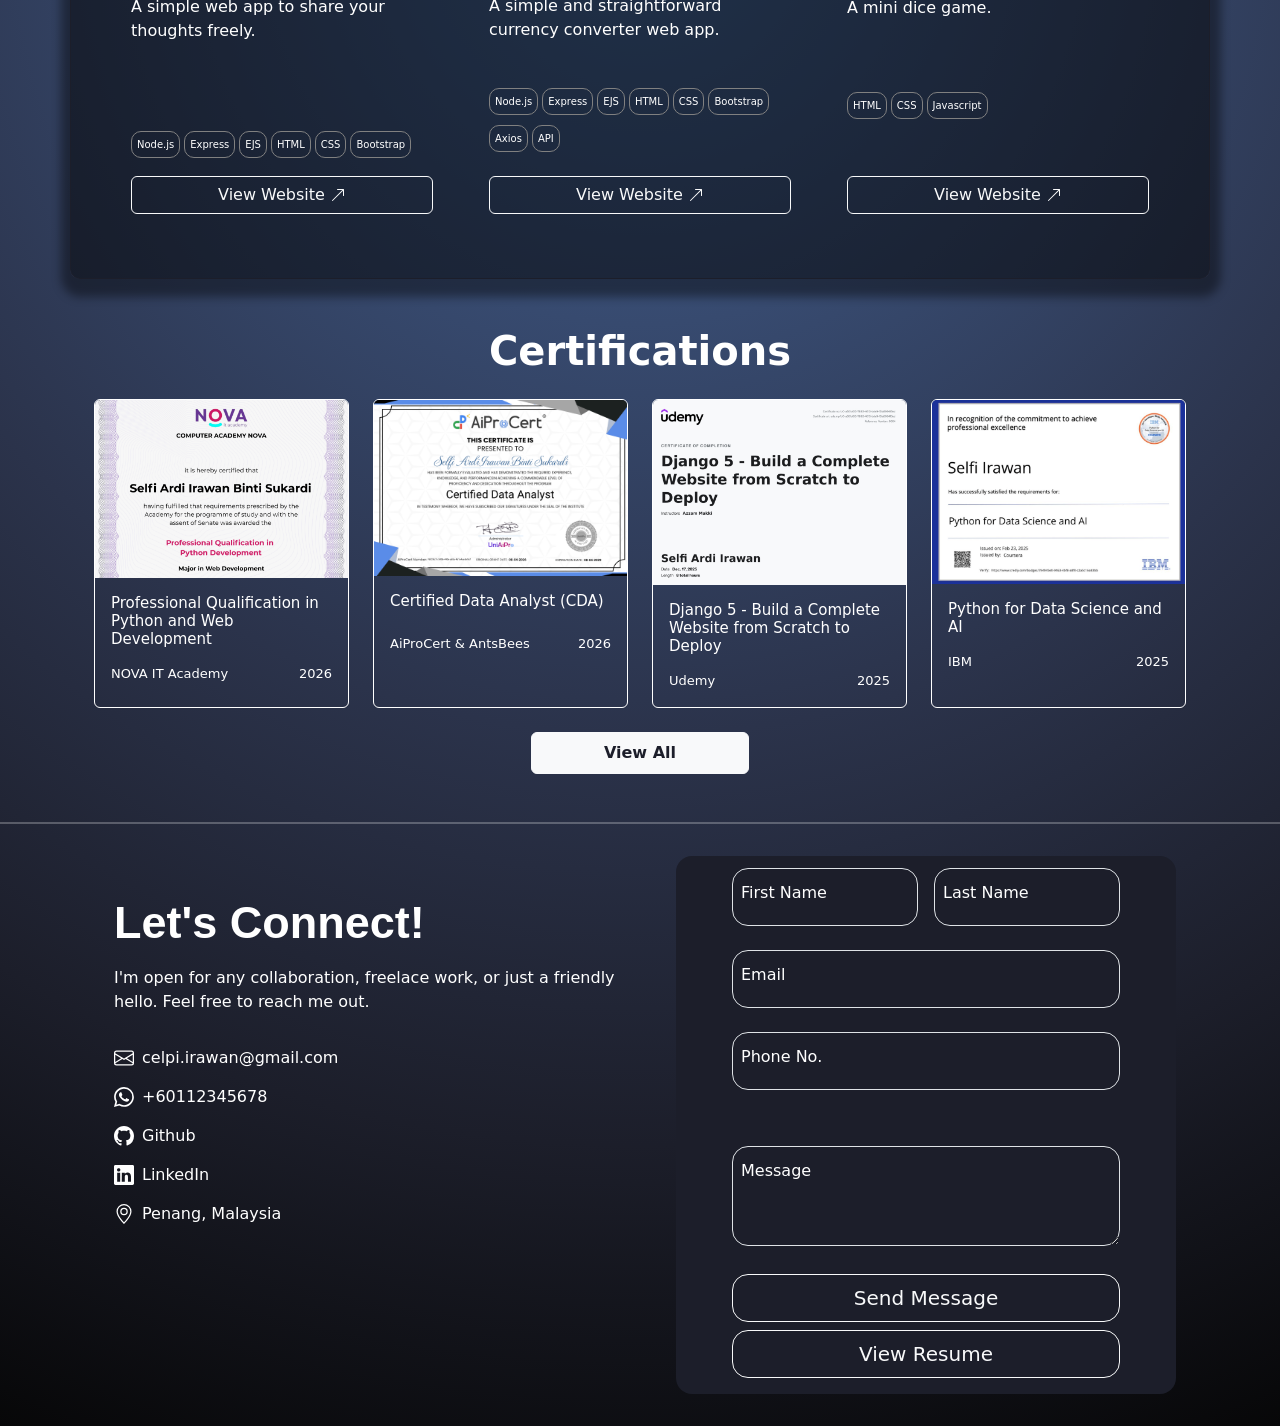
==== commit 53cfeccb: "almost finish contct section" ====
--- a/index.html
+++ b/index.html
@@ -323,6 +323,89 @@
                 <a class="cert-btn btn p-2 btn-light fw-bold" href="#" role="button">View All</a>
             </div>
         </div>
+    </section><hr>
+
+    <!-- CONTACT -->
+    <section id="contact">
+        <div class="container mb-3 text-white">
+            <div class="row row-cols-1 row-cols-md-2">
+                <div class="col">
+                    <div class="content mt-md-5 ps-2 ps-md-4">
+                        <h2 class="card-title fw-bold p-2">Let's Connect!</h2>
+                        <p class="p-2">I'm open for any collaboration, freelace work, or just a friendly hello. Feel free to reach me out.</p>
+
+                        <!-- socials and contact details -->
+                        <div class="mt-4 mb-5 socials-icon">
+                            <p>
+                                <svg xmlns="http://www.w3.org/2000/svg" width="20" height="20" fill="currentColor" class="bi bi-envelope mx-2" viewBox="0 0 16 16">
+                                    <path d="M0 4a2 2 0 0 1 2-2h12a2 2 0 0 1 2 2v8a2 2 0 0 1-2 2H2a2 2 0 0 1-2-2zm2-1a1 1 0 0 0-1 1v.217l7 4.2 7-4.2V4a1 1 0 0 0-1-1zm13 2.383-4.708 2.825L15 11.105zm-.034 6.876-5.64-3.471L8 9.583l-1.326-.795-5.64 3.47A1 1 0 0 0 2 13h12a1 1 0 0 0 .966-.741M1 11.105l4.708-2.897L1 5.383z"/>
+                                </svg>celpi.irawan@gmail.com
+                            </p>
+                            <p>
+                                <svg xmlns="http://www.w3.org/2000/svg" width="20" height="20" fill="currentColor" class="bi bi-whatsapp mx-2" viewBox="0 0 16 16">
+                                    <path d="M13.601 2.326A7.85 7.85 0 0 0 7.994 0C3.627 0 .068 3.558.064 7.926c0 1.399.366 2.76 1.057 3.965L0 16l4.204-1.102a7.9 7.9 0 0 0 3.79.965h.004c4.368 0 7.926-3.558 7.93-7.93A7.9 7.9 0 0 0 13.6 2.326zM7.994 14.521a6.6 6.6 0 0 1-3.356-.92l-.24-.144-2.494.654.666-2.433-.156-.251a6.56 6.56 0 0 1-1.007-3.505c0-3.626 2.957-6.584 6.591-6.584a6.56 6.56 0 0 1 4.66 1.931 6.56 6.56 0 0 1 1.928 4.66c-.004 3.639-2.961 6.592-6.592 6.592m3.615-4.934c-.197-.099-1.17-.578-1.353-.646-.182-.065-.315-.099-.445.099-.133.197-.513.646-.627.775-.114.133-.232.148-.43.05-.197-.1-.836-.308-1.592-.985-.59-.525-.985-1.175-1.103-1.372-.114-.198-.011-.304.088-.403.087-.088.197-.232.296-.346.1-.114.133-.198.198-.33.065-.134.034-.248-.015-.347-.05-.099-.445-1.076-.612-1.47-.16-.389-.323-.335-.445-.34-.114-.007-.247-.007-.38-.007a.73.73 0 0 0-.529.247c-.182.198-.691.677-.691 1.654s.71 1.916.81 2.049c.098.133 1.394 2.132 3.383 2.992.47.205.84.326 1.129.418.475.152.904.129 1.246.08.38-.058 1.171-.48 1.338-.943.164-.464.164-.86.114-.943-.049-.084-.182-.133-.38-.232"/>
+                                </svg>+60112345678
+                            </p>
+                            <p>
+                                <a href="https://github.com/selfiirawan" class="navbar-brand">
+                                    <svg xmlns="http://www.w3.org/2000/svg" width="20" height="20" fill="currentColor" class="bi bi-github icon mx-2" viewBox="0 0 16 16">
+                                        <path d="M8 0C3.58 0 0 3.58 0 8c0 3.54 2.29 6.53 5.47 7.59.4.07.55-.17.55-.38 0-.19-.01-.82-.01-1.49-2.01.37-2.53-.49-2.69-.94-.09-.23-.48-.94-.82-1.13-.28-.15-.68-.52-.01-.53.63-.01 1.08.58 1.23.82.72 1.21 1.87.87 2.33.66.07-.52.28-.87.51-1.07-1.78-.2-3.64-.89-3.64-3.95 0-.87.31-1.59.82-2.15-.08-.2-.36-1.02.08-2.12 0 0 .67-.21 2.2.82.64-.18 1.32-.27 2-.27s1.36.09 2 .27c1.53-1.04 2.2-.82 2.2-.82.44 1.1.16 1.92.08 2.12.51.56.82 1.27.82 2.15 0 3.07-1.87 3.75-3.65 3.95.29.25.54.73.54 1.48 0 1.07-.01 1.93-.01 2.2 0 .21.15.46.55.38A8.01 8.01 0 0 0 16 8c0-4.42-3.58-8-8-8"/>
+                                    </svg>Github
+                                </a>
+                            </p>
+                            <p>
+                                <a href="http://linkedin.com/in/selfi-ardi-irawan-1556332b1" class="navbar-brand">
+                                    <svg xmlns="http://www.w3.org/2000/svg" width="20" height="20" fill="currentColor" class="bi bi-linkedin icon mx-2" viewBox="0 0 16 16">
+                                        <path d="M0 1.146C0 .513.526 0 1.175 0h13.65C15.474 0 16 .513 16 1.146v13.708c0 .633-.526 1.146-1.175 1.146H1.175C.526 16 0 15.487 0 14.854zm4.943 12.248V6.169H2.542v7.225zm-1.2-8.212c.837 0 1.358-.554 1.358-1.248-.015-.709-.52-1.248-1.342-1.248S2.4 3.226 2.4 3.934c0 .694.521 1.248 1.327 1.248zm4.908 8.212V9.359c0-.216.016-.432.08-.586.173-.431.568-.878 1.232-.878.869 0 1.216.662 1.216 1.634v3.865h2.401V9.25c0-2.22-1.184-3.252-2.764-3.252-1.274 0-1.845.7-2.165 1.193v.025h-.016l.016-.025V6.169h-2.4c.03.678 0 7.225 0 7.225z"/>
+                                    </svg>LinkedIn
+                                </a>
+                            </p>
+                            <p>
+                                <svg xmlns="http://www.w3.org/2000/svg" width="20" height="20" fill="currentColor" class="bi bi-geo-alt mx-2" viewBox="0 0 16 16">
+                                    <path d="M12.166 8.94c-.524 1.062-1.234 2.12-1.96 3.07A32 32 0 0 1 8 14.58a32 32 0 0 1-2.206-2.57c-.726-.95-1.436-2.008-1.96-3.07C3.304 7.867 3 6.862 3 6a5 5 0 0 1 10 0c0 .862-.305 1.867-.834 2.94M8 16s6-5.686 6-10A6 6 0 0 0 2 6c0 4.314 6 10 6 10"/>
+                                    <path d="M8 8a2 2 0 1 1 0-4 2 2 0 0 1 0 4m0 1a3 3 0 1 0 0-6 3 3 0 0 0 0 6"/>
+                                </svg>Penang, Malaysia 
+                            </p>
+                        </div>
+                    </div>
+                </div>
+
+                <div class="col">
+                    <form class="p-2 my-md-3 px-md-5 ms-md-4 rounded-4" method="post">
+                        <div class="row g-3 mx-0 mb-3">
+                            <div class="col form-floating">
+                                <input type="text" class="form-control rounded-4 my-1" id="floatingFirst" placeholder="First name" aria-label="First name">
+                                <label for="floatingFirst" class="ps-3">First Name</label>
+                            </div>
+                            <div class="col form-floating">
+                                <input type="text" class="form-control rounded-4 my-1" id="floatingLast" placeholder="Last name" aria-label="First name">
+                                <label for="floatingLast" class="ps-3">Last Name</label>
+                            </div>
+                        </div>
+
+                        <div class="form-floating p-1 mb-3 mx-1 mt-0">
+                            <input type="text" class="form-control rounded-4" id="floatingMail" placeholder="Email" aria-label="First name">
+                            <label for="floatingMail">Email</label>
+                        </div>
+
+                        <div class="form-floating p-1 mb-5 mx-1">
+                            <input type="text" class="form-control rounded-4" id="floatingPhone" inputmode="numeric" pattern="[0-9]*" placeholder="Phone Number" aria-label="First name">
+                            <label for="floatingPhone">Phone No.</label>
+                        </div>
+
+                        <div class="form-floating p-1 mx-1">
+                            <textarea class="form-control rounded-4" placeholder="Message" id="floatingTextarea" style="height: 100px"></textarea>
+                            <label for="floatingTextarea">Message</label>
+                        </div>
+
+                        <div class="mx-2 mt-4 mb-2">
+                            <button class="w-100 btn btn-lg btn-outline-light rounded-4 mb-2" type="submit">Send Message</button>
+                            <a href="https://selfiirawan.github.io/html-resume/" class="w-100 btn btn-lg btn-outline-light rounded-4" role="button">View Resume</a> 
+                        </div>
+                    </form>
+                </div>
+            </div>
+        </div>
     </section>
 
     <script src="https://cdn.jsdelivr.net/npm/bootstrap@5.3.8/dist/js/bootstrap.bundle.min.js" integrity="sha384-FKyoEForCGlyvwx9Hj09JcYn3nv7wiPVlz7YYwJrWVcXK/BmnVDxM+D2scQbITxI" crossorigin="anonymous"></script>
--- a/css/styles.css
+++ b/css/styles.css
@@ -76,7 +76,6 @@
     box-shadow: 1px 8px 10px 10px rgba(0,0,0,0.2);
     background-color: rgba(0,0,0,0.5);
     border-radius: 5px;
-    /* border: 1px solid; */
 }
 
 .express, .github, .django {
@@ -85,7 +84,6 @@
 
 /* project */
 #project .container {
-    /* border: 1px solid white; */
     background-color: rgba(0,0,0,0.5);
     border-radius: 10px;
     box-shadow: 1px 8px 10px 10px rgba(0,0,0,0.4);
@@ -96,7 +94,6 @@
     transition: transform 0.3s ease;
     background-color: transparent;
     color: white;
-    /* border: 1px solid white; */
 }
 
 #project .card:hover {
@@ -118,10 +115,6 @@
 }
 
 /* certificates */
-#certificates .container {
-    /* border: 1px solid white; */
-}
-
 #certificates .card {
     transition: transform 0.3s ease;
     background-color: transparent;
@@ -138,10 +131,19 @@
 }
 
 .card-detail p {
-    /* border: 1px solid white; */
     margin: 0;
     padding: 0;
     font-size: 11px;
+}
+
+.cert-btn {
+    color: #1c1e2a;
+    width: 30%;
+}
+
+.cert-btn:hover {
+    background-color: #1c1e2a;
+    color: white;
 }
 
 /* Desktop view */
@@ -183,6 +185,11 @@
     #certificates .btn {
         width: 20%;
     }
+
+    /* contact */
+    #contact h2 {
+        font-size: 45px !important;
+    }
 }
 
 /* mobile view */
@@ -199,12 +206,36 @@
     }
 }
 
-.cert-btn {
-    color: #1c1e2a;
-    width: 30%;
-}
-
-.cert-btn:hover {
+/* contact */
+#contact .container, #contact .col, .form-floating, form, .content {
+    /* border: 1px solid white; */
+}
+
+#contact .col {
+}
+
+#contact h2 {
+    font-size: 35px;
+    font-family: "Playfair Display", sans-serif;
+}
+
+.socials-icon p {
+    margin: 15px 0;
+}
+
+form {
+    max-width: 500px;
     background-color: #1c1e2a;
-    color: white;
+}
+
+hr {
+    border: 1px solid white;
+}
+
+form input, form textarea {
+    background-color: transparent !important;
+}
+
+form label {
+    color: white !important;
 }
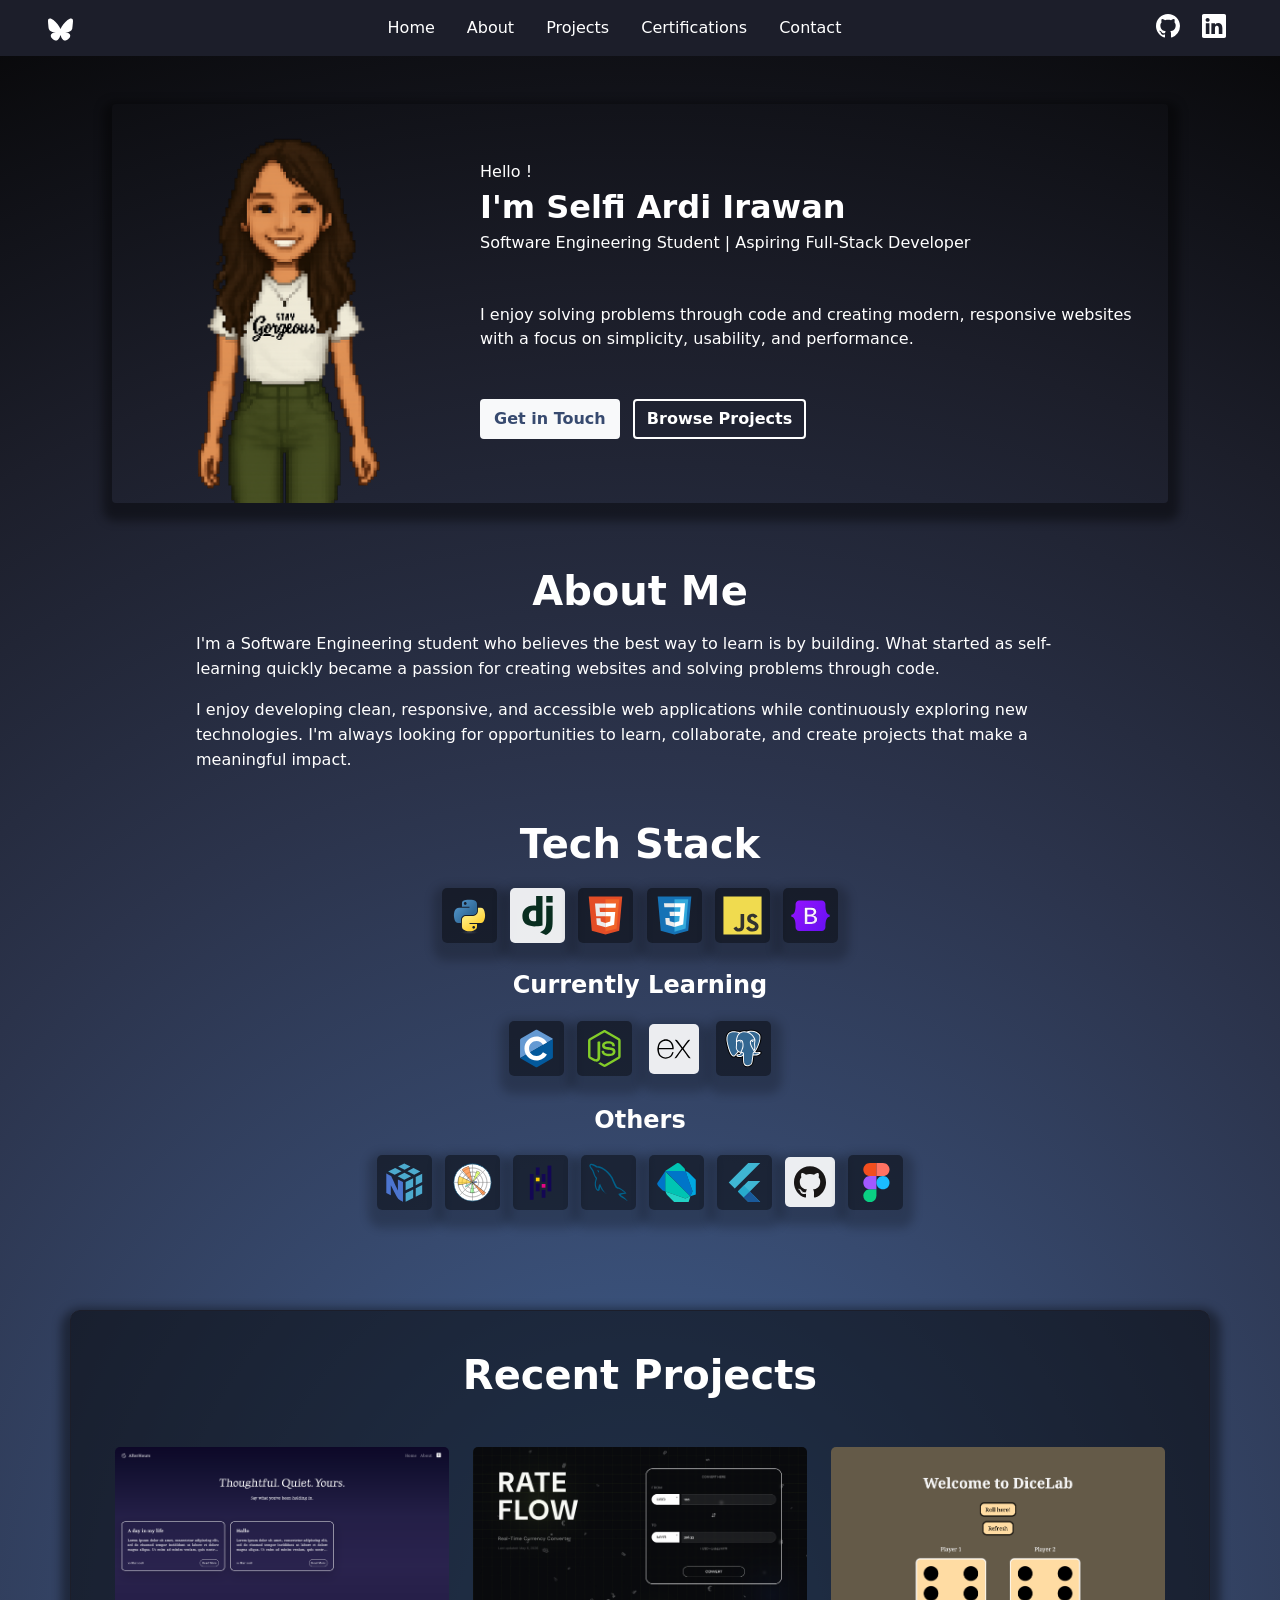
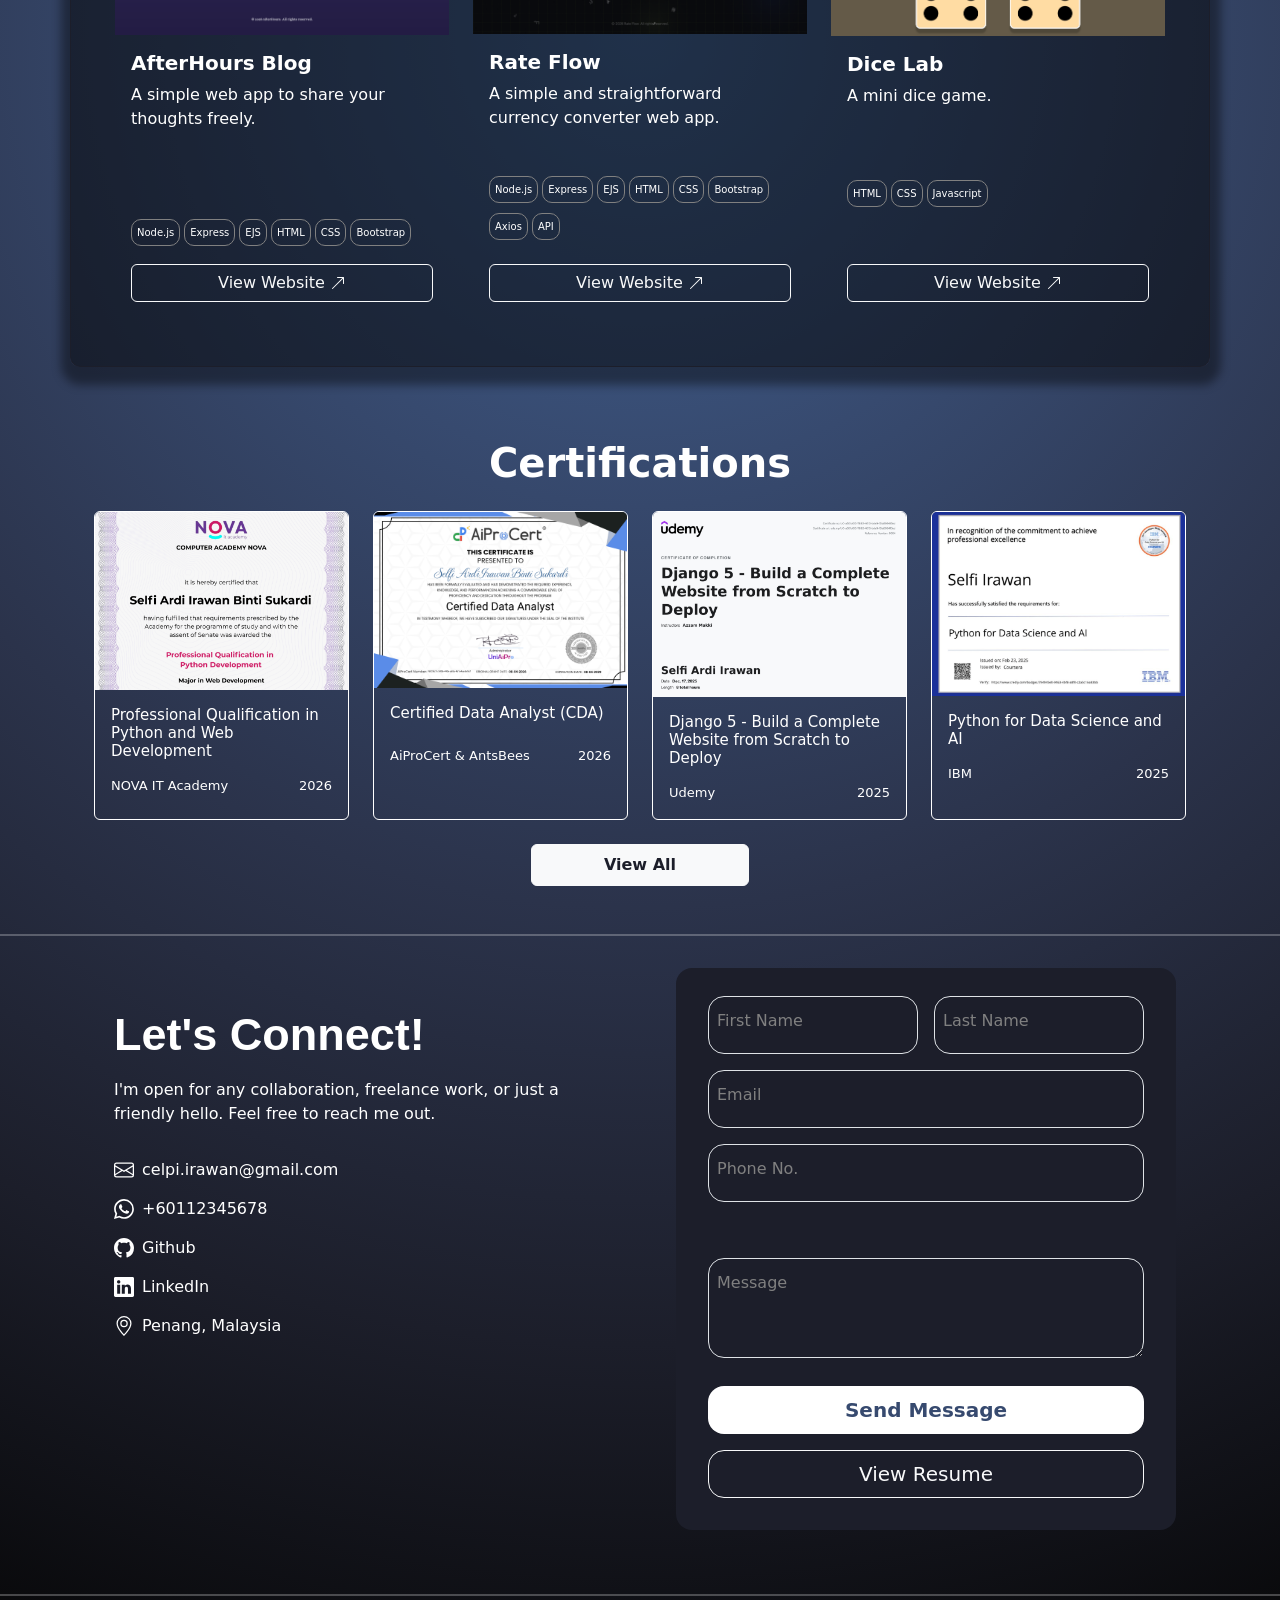
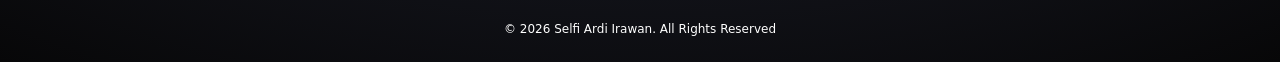
==== commit 181e04c1: "100% completed portfolio project" ====
--- a/index.html
+++ b/index.html
@@ -168,8 +168,8 @@
 
     <!-- PROJECTS -->
     <section id="project">
-        <div class="container text-white p-4 pt-2 pt-md-4 mb-4 pb-md-5">
-            <h3 class="fw-bold mb-4">Recent Projects</h3>
+        <div class="container text-white p-4 pt-2 pt-md-4 my-4 my-md-5 pb-md-5">
+            <h3 class="fw-bold mb-4 mt-3 mb-md-5">Recent Projects</h3>
             <div class="row row-cols-1 row-cols-md-3 g-4 mx-md-2">
                 <div class="col">
                     <div class="card h-100 border-0">
@@ -178,7 +178,7 @@
                             <h5 class="card-title fw-bold">AfterHours Blog</h5>
                             <p class="card-text">A simple web app to share your thoughts freely.</p>
 
-                            <div class="d-flex project-tech mt-md-5 mb-md-2">
+                            <div class="d-flex flex-md-wrap project-tech mt-md-5 mb-md-2">
                                 <p>Node.js</p>
                                 <p>Express</p>
                                 <p>EJS</p>
@@ -327,12 +327,12 @@
 
     <!-- CONTACT -->
     <section id="contact">
-        <div class="container mb-3 text-white">
+        <div class="container mb-5 text-white">
             <div class="row row-cols-1 row-cols-md-2">
                 <div class="col">
                     <div class="content mt-md-5 ps-2 ps-md-4">
                         <h2 class="card-title fw-bold p-2">Let's Connect!</h2>
-                        <p class="p-2">I'm open for any collaboration, freelace work, or just a friendly hello. Feel free to reach me out.</p>
+                        <p class="p-2">I'm open for any collaboration, freelance work, or just a friendly hello. Feel free to reach me out.</p>
 
                         <!-- socials and contact details -->
                         <div class="mt-4 mb-5 socials-icon">
@@ -371,8 +371,8 @@
                 </div>
 
                 <div class="col">
-                    <form class="p-2 my-md-3 px-md-5 ms-md-4 rounded-4" method="post">
-                        <div class="row g-3 mx-0 mb-3">
+                    <form class="p-3 my-md-3 p-md-4 ms-md-4 rounded-4 mt-md-3" method="post">
+                        <div class="row g-3 mx-0 mb-2">
                             <div class="col form-floating">
                                 <input type="text" class="form-control rounded-4 my-1" id="floatingFirst" placeholder="First name" aria-label="First name">
                                 <label for="floatingFirst" class="ps-3">First Name</label>
@@ -383,7 +383,7 @@
                             </div>
                         </div>
 
-                        <div class="form-floating p-1 mb-3 mx-1 mt-0">
+                        <div class="form-floating p-1 mb-2 mx-1">
                             <input type="text" class="form-control rounded-4" id="floatingMail" placeholder="Email" aria-label="First name">
                             <label for="floatingMail">Email</label>
                         </div>
@@ -399,14 +399,19 @@
                         </div>
 
                         <div class="mx-2 mt-4 mb-2">
-                            <button class="w-100 btn btn-lg btn-outline-light rounded-4 mb-2" type="submit">Send Message</button>
+                            <button class="w-100 btn btn-lg rounded-4 mb-3 send-btn fw-bold" type="submit">Send Message</button>
                             <a href="https://selfiirawan.github.io/html-resume/" class="w-100 btn btn-lg btn-outline-light rounded-4" role="button">View Resume</a> 
                         </div>
                     </form>
                 </div>
             </div>
         </div>
-    </section>
+    </section><hr>
+
+    <!-- FOOTER -->
+    <footer class="my-md-4">
+        <p>© 2026 Selfi Ardi Irawan. All Rights Reserved</p>
+    </footer>
 
     <script src="https://cdn.jsdelivr.net/npm/bootstrap@5.3.8/dist/js/bootstrap.bundle.min.js" integrity="sha384-FKyoEForCGlyvwx9Hj09JcYn3nv7wiPVlz7YYwJrWVcXK/BmnVDxM+D2scQbITxI" crossorigin="anonymous"></script>
 </body>
--- a/css/styles.css
+++ b/css/styles.css
@@ -7,6 +7,10 @@
 h3 {
     font-size: 30px;
     text-align: center;
+}
+
+hr {
+    border: 1px solid white;
 }
 
 /* navbar */
@@ -146,8 +150,55 @@
     color: white;
 }
 
+/* contact */
+#contact .container, #contact .col, .form-floating, form, .content {
+    /* border: 1px solid white; */
+}
+
+#contact .col {
+}
+
+#contact h2 {
+    font-size: 35px;
+    font-family: "Playfair Display", sans-serif;
+}
+
+.socials-icon p {
+    margin: 15px 0;
+}
+
+form {
+    max-width: 500px;
+    background-color: #1c1e2a;
+}
+
+form input, form textarea {
+    background-color: transparent !important;
+    color: white !important;
+}
+
+form label {
+    color: gray !important;
+}
+
+.send-btn {
+    color: #374a6f;
+    background-color: white;
+}
+
+.send-btn:hover {
+    border: 1px solid white;
+}
+
+/* footer */
+footer {
+    color: white;
+    font-size: 12px;
+    text-align: center;
+}
+
 /* Desktop view */
-@media (min-width:991px) {
+@media (min-width: 991px) {
     h3 {
         font-size: 40px !important;
     }
@@ -206,36 +257,3 @@
     }
 }
 
-/* contact */
-#contact .container, #contact .col, .form-floating, form, .content {
-    /* border: 1px solid white; */
-}
-
-#contact .col {
-}
-
-#contact h2 {
-    font-size: 35px;
-    font-family: "Playfair Display", sans-serif;
-}
-
-.socials-icon p {
-    margin: 15px 0;
-}
-
-form {
-    max-width: 500px;
-    background-color: #1c1e2a;
-}
-
-hr {
-    border: 1px solid white;
-}
-
-form input, form textarea {
-    background-color: transparent !important;
-}
-
-form label {
-    color: white !important;
-}
